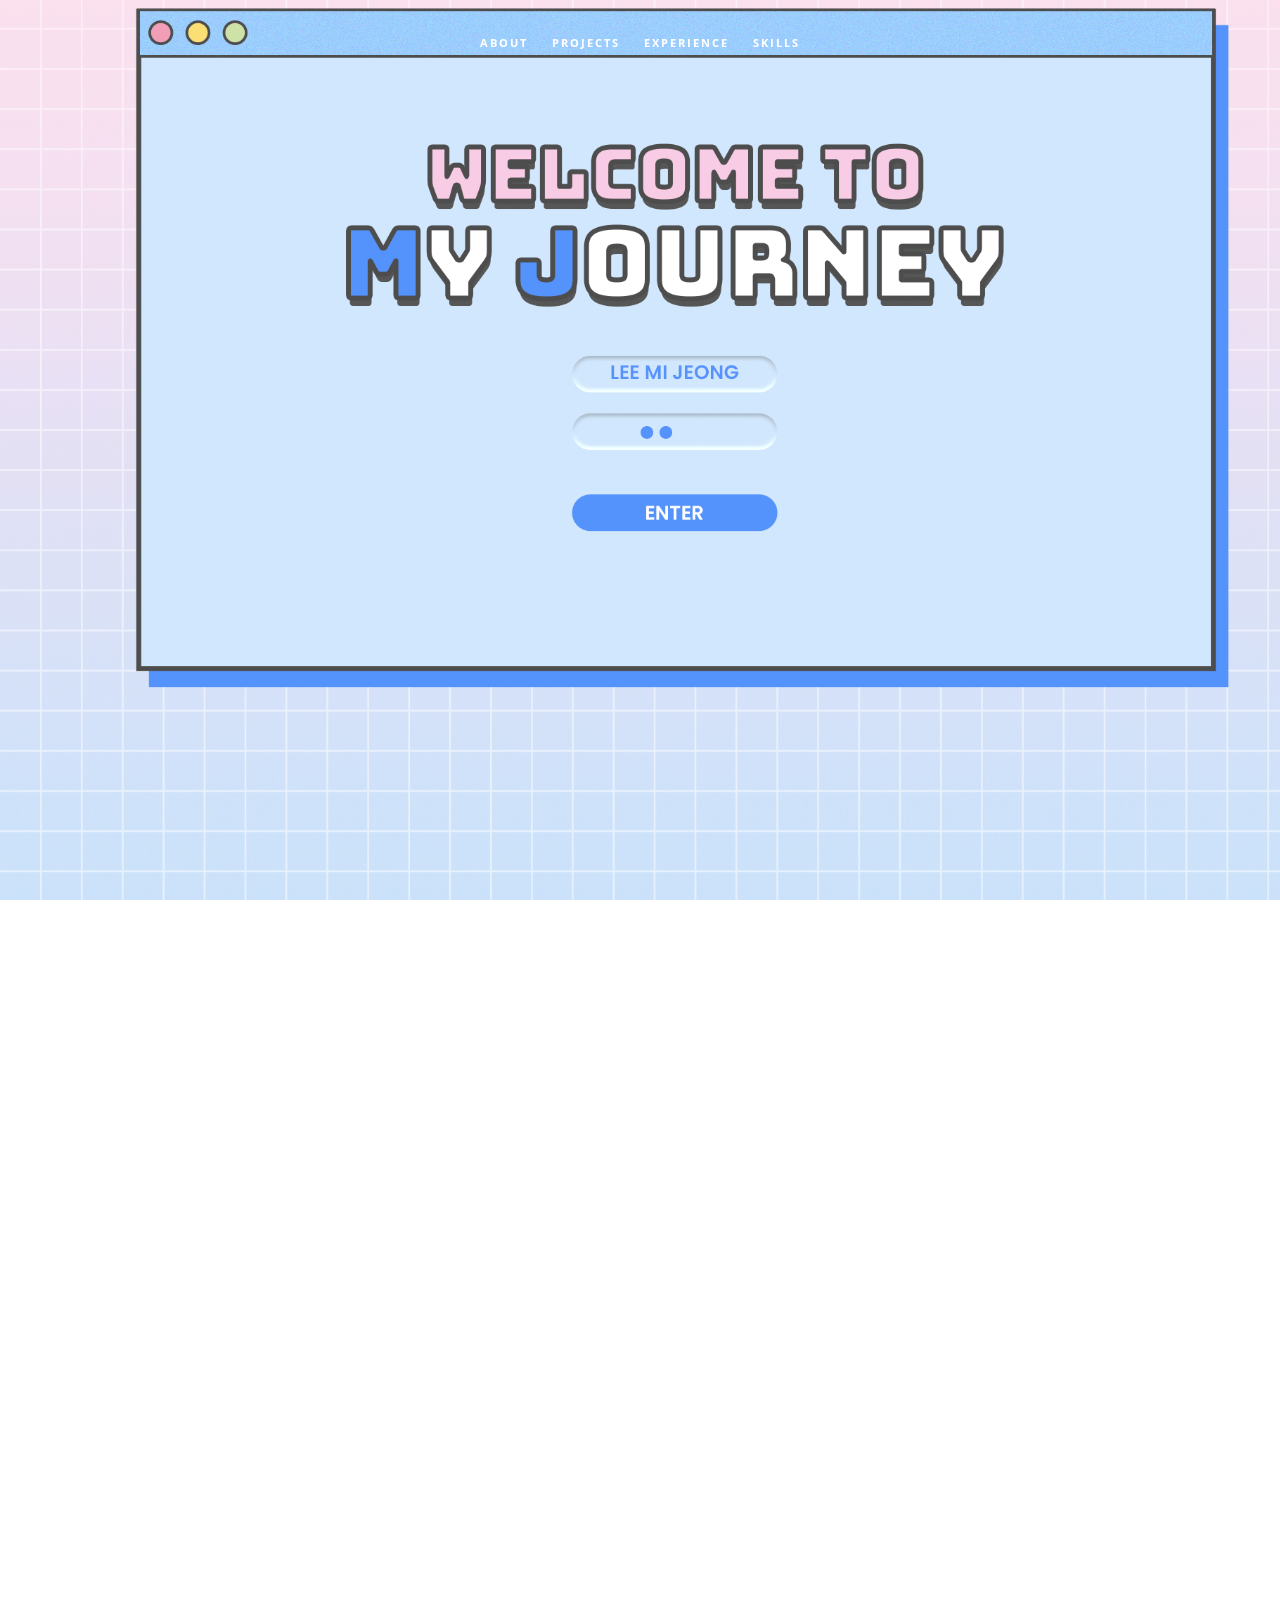
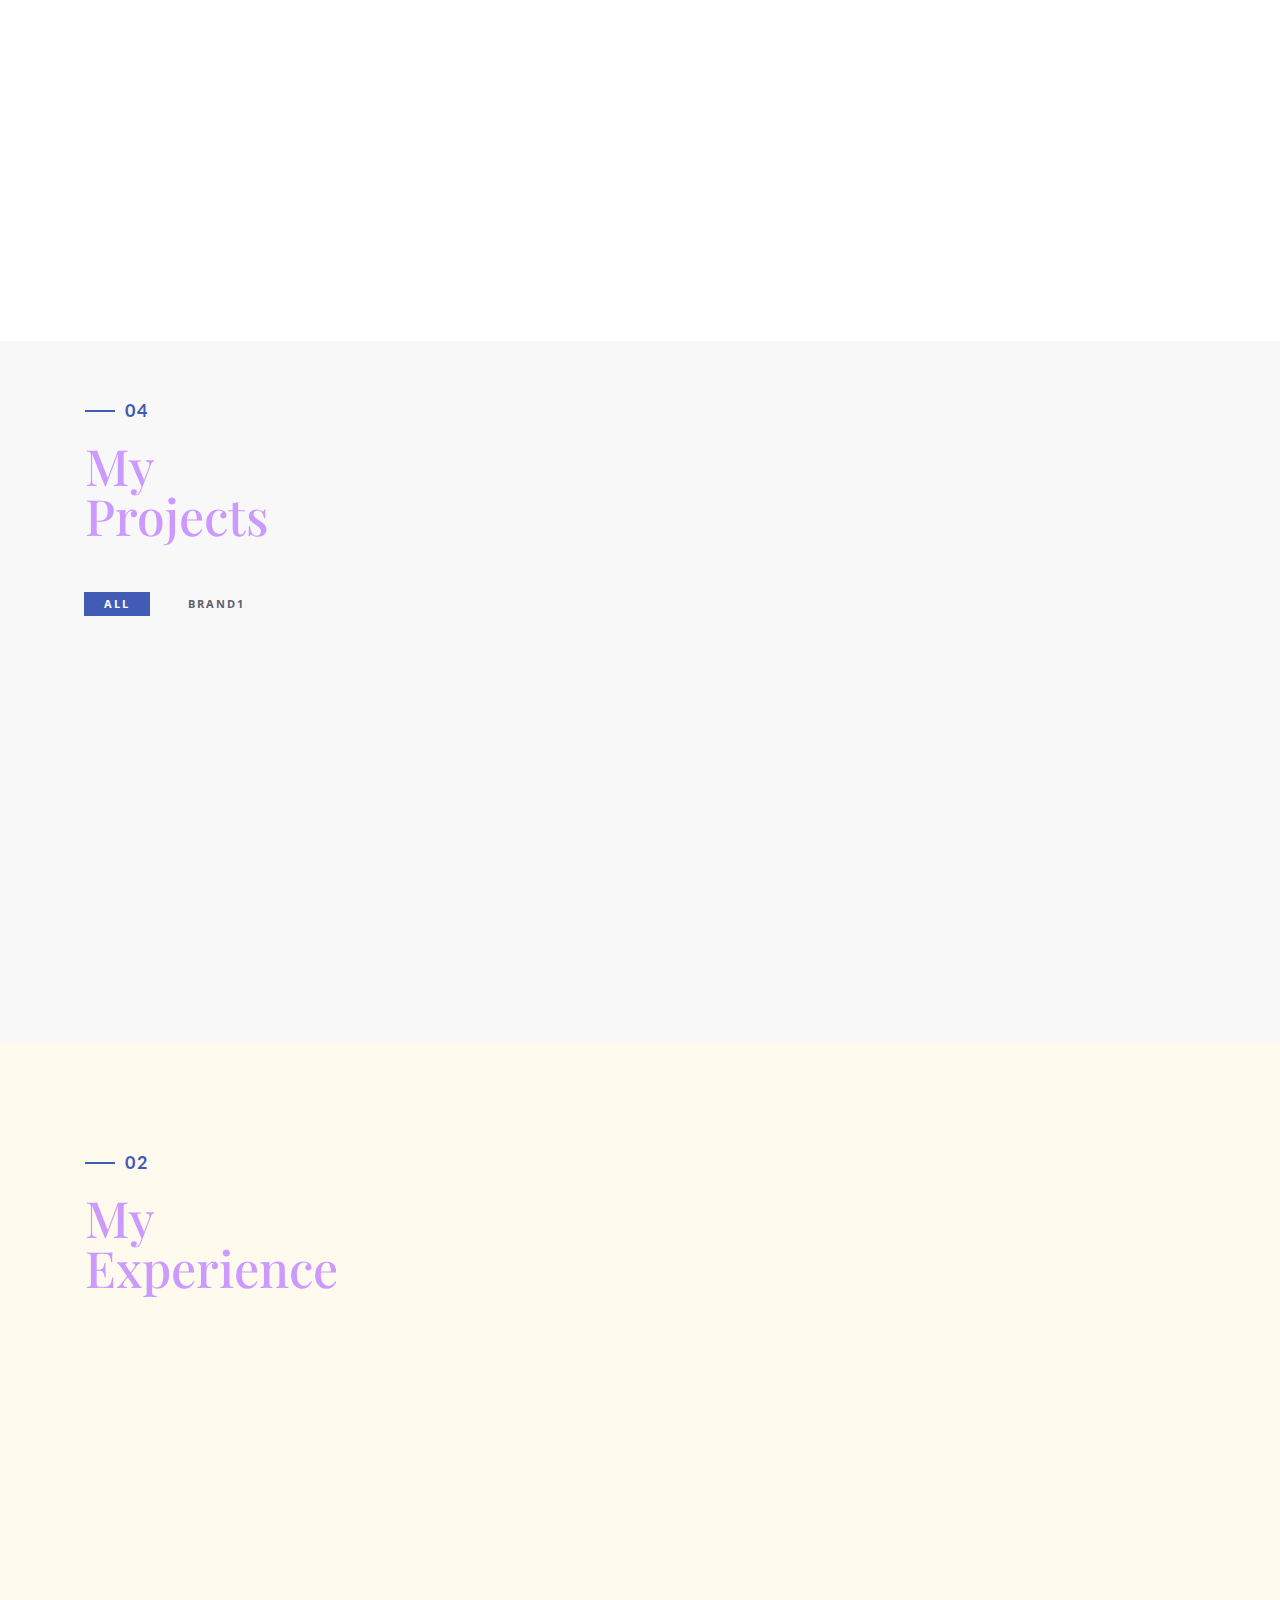
==== index.html @ 128d688d "Add files via upload" ====
<!DOCTYPE html>
<html lang="ko">

<head>
    <meta charset="utf-8">
    <meta http-equiv="X-UA-Compatible" content="IE=edge">
    <meta name="viewport" content="width=device-width, initial-scale=1">
    <title>MiJeong: My Journey</title>
    <link rel="shortcut icon" href="./img/favicon.png" type="image/x-icon">
    <!-- Bootstrap -->
    <link href="css/bootstrap.min.css" rel="stylesheet">
    <link href="ionicons/css/ionicons.min.css" rel="stylesheet">
    <link href="css/animate.min.css" rel="stylesheet">
    <link href="css/aos.css" rel="stylesheet">
    <!-- main style -->
    <link href="css/style.css" rel="stylesheet">
    <!-- HTML5 shim and Respond.js for IE8 support of HTML5 elements and media queries -->
    <!-- WARNING: Respond.js doesn't work if you view the page via file:// -->
    <!--[if lt IE 9]>
      <script src="https://oss.maxcdn.com/html5shiv/3.7.3/html5shiv.min.js"></script>
      <script src="https://oss.maxcdn.com/respond/1.4.2/respond.min.js"></script>
    <![endif]-->
    <link rel='stylesheet' href='https://fonts.googleapis.com/css?family=Ubuntu'>
    <link rel="stylesheet" href="css/style.css">
</head>

<body>

    <!-- Preloader -->
    <div id="preloader">
        <div id="status">

            <div class="preloader" aria-busy="true" aria-label="Loading, please wait." role="progressbar">
            </div>

        </div>
    </div>
    <!-- ./Preloader -->

    <!-- header -->
    <header class="navbar-fixed-top">
        <nav>
            <ul>
                <li><a href="#about">About</a></li>
                <li><a href="#projects">Projects</a></li>
                <li><a href="#experience">Experience</a></li>
                <li><a href="#skills">skills</a></li>
            </ul>
        </nav>
    </header>
    <!-- ./header -->

    <!-- home -->
    <div class="section" id="home" data-stellar-background-ratio="0.5">
        <div class="container">
            <div class="disply-table">
                <div class="table-cell" data-aos="fade-up" data-aos-delay="0">
                    <div class="box">
                        <a class="dia"></a>
                    </div>
                </div>
            </div>
        </div>
    </div>
    <!-- ./home -->

    <!-- about -->
    <div class="section" id="about">
        <div class="container">
            <div class="col-md-6" data-aos="fade-up">
                <h4>01</h4>
                <h1 class="size-50">Know <br /> About me</h1>
                <div class="h">
                    <span>Name.</span> 이미정
                    <br><span>Mobile.</span> 010. 9876.2833
                    <br><span>E-mail.</span> alwjd5747@hanmail.net
                </div>


                <div class="h-1">My story</div>
                <div class="h-2"><span>The Journey Of Youth</span>

                    <br><br>저에게는 무언가를 새롭게 배운다는 것은 즐거운 일입니다.
                    <br>일을 하면서도 늘 동시에 다양한 것들을 배워보고 싶었고 해보고 싶어 했습니다.
                    <br>
                    <br>디자인 프로그램을 혼자서 배워보고, 여러 SNS 웹서핑을 통해 정보 수집을 하고 그것을 만들어 실현해보는 등 배움에 두려움을 가지지 않습니다.
                </div>
                <div class="h-3">
                    <br>다양한 사회 속에서 여러가지를 배우며 경험하고 극복해나가는 과정에 기쁨을 느끼고 제 자신을 도전하게 만듭니다.
                </div>
            </div>
            <div class="col-md-6 about-img-div">
                <div class="about-border" data-aos="fade-up" data-aos-delay=".5"></div>
                <img src="img/about-img.jpg" width="400" class="img-responsive" alt="" align="right"
                    data-aos="fade-right" data-aos-delay="0" />
            </div>
        </div>
    </div>
    <!-- ./about -->

    <!-- projects -->
    <div class="section" id="projects">
        <div class="container">
            <div class="col-md-12">
                <h4>04</h4>
                <h1 class="size-50">My <br /> Projects</h1>
            </div>
            <!-- main container -->
            <div class="main-container portfolio-inner clearfix">
                <!-- portfolio div -->
                <div class="portfolio-div">
                    <div class="portfolio">
                        <!-- portfolio_filter -->
                        <div class="categories-grid wow fadeInLeft">
                            <nav class="categories">
                                <ul class="portfolio_filter">
                                    <li><a href="" class="active" data-filter="*">All</a></li>
                                    <li><a href="" data-filter=".Tium">brand1</a></li>
                                    <!--<li><a href="" data-filter=".Philos">brand2</a></li>
                                    <li><a href="" data-filter=".graphics">Graphics</a></li>-->

                                </ul>
                            </nav>
                        </div>
                        <!-- portfolio_filter -->

                        <!-- portfolio_container -->
                        <div class="no-padding portfolio_container clearfix" data-aos="fade-up">
                            <!-- single work -->
                            <div class="col-md-12 Tium">
                                <div class="col-md-4 col-sm-6  fashion logo">
                                    <div class="portfolio_item"> <img src="img/portfolio/03.jpg" alt="image"
                                            class="img-responsive" />

                                    </div>
                                </div>
                                <!-- end single work -->

                                <!-- single work -->
                                <div class="col-md-4 col-sm-6 ads graphics">
                                    <div class="portfolio_item">
                                        <div class="portfolio_item">
                                            <div class="portfolio-border clearfix">
                                                <div class="item_info">
                                                    <h3>책이랑노랑</h3>
                                                    <p>어린이 북카페</p>
                                                    <p><a href="https://mijeong9.github.io/playwithbook/"
                                                            target="_blank">https://mijeong9.github.io/playwithbook/</a>
                                                    </p>
                                                    <!--a태그의 #대신 브랜드1 주소 넣어주세요-->
                                                    <div class="project_btn_box">
                                                        <a href="./url/guide/BI_Guide.html" class="project_btn"
                                                            target="_blank">BI_Guide</a>
                                                        <a href="./url/BX_EBOOK/index.html" class="project_btn"
                                                            target="_blank">BX_Ebook</a>
                                                        <a href="./url/guide/WEB_Guide.html" class="project_btn"
                                                            target="_blank">Web_Guide</a>
                                                        <a href="https://xd.adobe.com/view/91ef3ffa-40dc-4b07-bce0-d34f7fd1aca0-c4bc/"
                                                            class="project_btn" target="_blank">XD_Mobile</a>
                                                    </div>
                                                </div>
                                            </div>
                                        </div>
                                    </div>
                                </div>

                                <!-- end single work -->
                            </div>

                            <div class="col-md-12 Philos">
                                <!-- single work -->
                                <!--<div class="col-md-4 col-sm-6 photography">
                                <div class="portfolio_item"> <img src="img/portfolio/03.jpg" alt="image"
                                        class="img-responsive" />

                                </div>
                            </div>-->
                                <!-- end single work -->

                                <!-- single work -->
                                <!--<div class="col-md-4 col-sm-6 fashion ads">
                                <div class="portfolio_item">
                                    <div class="portfolio_item">
                                        <div class="portfolio-border clearfix">
                                            <div class="item_info">
                                                <h3>brand2</h3>
                                                <p>brand2 분야</p>
                                                <p><a href="#"
                                                        target="_blank">http://dothome.co.kr</a>-->
                                <!--a태그안의 #대신에 브랜드2 주소 넣어주세요-->
                                </p>
                                <!--<div class="project_btn_box">
                                                    <a href="#" class="project_btn" target="_blank">BI&amp;BX</a>
                                                    <a href="#" class="project_btn" target="_blank">Web</a>
                                                </div>-->
                            </div>
                        </div>
                    </div>
                </div>
            </div>
            <!-- end single work -->
        </div>

    </div>
    <!-- end portfolio_container -->
    </div>
    <!-- portfolio -->
    </div>
    <!-- end portfolio div -->
    </div>
    <!-- end main container -->
    </div>
    </div>
    <!-- ./projects -->

    <!-- experience  -->
    <div class="section" id="experience">
        <div class="container">
            <div class="col-md-4">
                <h4>02</h4>
                <h1 class="size-50">My <br /> Experience</h1>
                <div class="h-50"></div>
            </div>
            <div class="col-md-8">
                <ul class="timeline">
                    <li class="timeline-event" data-aos="fade-up">
                        <label class="timeline-event-icon"></label>
                        <div class="timeline-event-copy">
                            <p class="timeline-event-thumbnail">Mar 2012 - Feb 2015</p>
                            <h3>성모여자고등학교 졸업</h3>
                        </div>
                    </li>
                    <li class="timeline-event" data-aos="fade-up">
                        <label class="timeline-event-icon"></label>
                        <div class="timeline-event-copy">
                            <p class="timeline-event-thumbnail">Mar 2015 - Sep 2017</p>
                            <h3>동부산대학교 유아교육과 졸업</h3>
                        </div>
                    </li>
                    <li class="timeline-event" data-aos="fade-up" data-aos-delay=".2">
                        <label class="timeline-event-icon"></label>
                        <div class="timeline-event-copy">
                            <p class="timeline-event-thumbnail">Mar 2018 - Feb 2019</p>
                            <h3>동경유치원 입사</h3>
                        </div>
                    </li>
                    <li class="timeline-event" data-aos="fade-up" data-aos-delay=".4">
                        <label class="timeline-event-icon"></label>
                        <div class="timeline-event-copy">
                            <p class="timeline-event-thumbnail">May 2019 - Jul 2019</p>
                            <h3>한솔요리커피제과제빵학원 <br>제과제빵과정 수료</h3>
                        </div>
                    </li>
                    <li class="timeline-event" data-aos="fade-up" data-aos-delay=".4">
                        <label class="timeline-event-icon"></label>
                        <div class="timeline-event-copy">
                            <p class="timeline-event-thumbnail">Mar 2020 - Feb 2023</p>
                            <h3>파밀리아제과점 입사</h3>
                        </div>
                    </li>
                    <li class="timeline-event" data-aos="fade-up" data-aos-delay=".4">
                        <label class="timeline-event-icon"></label>
                        <div class="timeline-event-copy">
                            <p class="timeline-event-thumbnail">Mar 2023 - Aug 2023</p>
                            <h3>나래디자인학원 <br> UIUX웹디자인과정 수료</h3>
                        </div>
                    </li>

                </ul>
            </div>
        </div>
    </div>
    <!-- ./experience -->
    <!-- skills -->
    <div class="section" id="skills">
        <div class="container">
            <div class="col-md-" data-aos="fade-up">
                <h4>03</h4>
                <h1 class="size-50">Skills</h1>
                <div class="h-50"></div>
                <div class="skill-box">

                    <div class="skills-circle">

                        <ul>
                            <li data-percent="85"><span class="text">Ps</span><span
                                    class="bar-circle-right"></span><span class="bar-circle-left"></span><span
                                    class="bar-circle-cover"></span><b></b></li>
                            <li data-percent="85"><span class="text">Ai</span><span
                                    class="bar-circle-right"></span><span class="bar-circle-left"></span><span
                                    class="bar-circle-cover"></span><b></b></li>
                            <li data-percent="90"><span class="text">Web</span><span
                                    class="bar-circle-right"></span><span class="bar-circle-left"></span><span
                                    class="bar-circle-cover"></span><b></b></li>
                            <li data-percent="75"><span class="text">Pr</span><span
                                    class="bar-circle-right"></span><span class="bar-circle-left"></span><span
                                    class="bar-circle-cover"></span><b></b></li>
                            <li data-percent="75"><span class="text">Ae</span><span
                                    class="bar-circle-right"></span><span class="bar-circle-left"></span><span
                                    class="bar-circle-cover"></span><b></b></li>


                        </ul>
                    </div>
                </div>
            </div>

        </div>
    </div>

    <!-- partial -->
    <script src='https://cdnjs.cloudflare.com/ajax/libs/jquery/3.1.0/jquery.min.js'></script>
    <script src="js/skill_script.js"></script>

    <!-- ./skil -->


    <!-- contact -->
    <div class="section" id="contact">
        <div class="container">
            <div class="col-md-12">

                <h1 class="size-50"></h1>
                <div class="h-50"></div>
            </div>
            <div class="col-md-4" data-aos="fade-up">



                <p>© 2023 LeeMijeong portfolio. All Rights Reserved.</p>




                <!-- ./contact -->

                <!--DEMO01-->
                <div id="animatedModal" class="popup-modal">
                    <!--THIS IS IMPORTANT! to close the modal, the class name has to match the name given on the ID -->
                    <div id="btn-close-modal" class="close-animatedModal close-popup-modal"> <i
                            class="ion-close-round"></i> </div>
                    <div class="clearfix"></div>
                    <div class="modal-content">
                        <div class="container">
                            <div class="portfolio-padding">
                                <div class="col-md-8 col-md-offset-2">
                                    <h2>Geschäfts Eines<br /> Web-Studios</h2>
                                    <div class="h-50"></div>
                                    <p>Appropriately maintain standards compliant total linkage with cutting-edge action
                                        items. Enthusiastically create seamless synergy rather than excellent value.
                                        Quickly promote premium strategic theme areas vis-a-vis.</p>
                                    <p>Appropriately maintain standards compliant total linkage with cutting-edge action
                                        items. Enthusiastically create seamless synergy rather than excellent value.</p>
                                    <br />
                                    <br /> <img src="img/portfolio/03.jpg" alt="" class="img-responsive" />
                                    <br />
                                    <br />
                                    <p>Appropriately maintain standards compliant total linkage with cutting-edge action
                                        items. Enthusiastically create seamless synergy rather than excellent value.
                                        Quickly promote premium strategic theme areas vis-a-vis.</p>
                                    <p>Appropriately maintain standards compliant total linkage with cutting-edge action
                                        items. Enthusiastically create seamless synergy rather than excellent value.</p>
                                    <br />
                                    <br />
                                </div>
                            </div>
                        </div>
                    </div>
                </div>
                <!-- jQuery -->
                <script src="js/jquery.js"></script>
                <!--  plugins  -->
                <script src="js/bootstrap.min.js"></script>
                <script src="js/plugins.js"></script>
                <script src="js/aos.js"></script>
                <script src="js/jquery.form.js"></script>
                <script src="js/jquery.validate.min.js"></script>

                <!--  main script  -->
                <script src="js/custom.js"></script>
</body>

</html>
---- css/style.css ----
/*
* Resume template
* Created by : Ahmed Essa
* website : www.ahmedessa.net
*/


/* Table of Content
==================================================
	- Google fonts & font family -
	- typography -
	- General -
    - Preloader -
	- Header -
    - home section -
    - About section -
    - experience section -
    - projects section -
    - Contact section -
    - Responsive media queries -
*/


/* Google fonts & font family
==================================================*/

@import 'https://fonts.googleapis.com/css?family=Lato:100,100i,300,300i,400,400i,700,700i,900,900i|Open+Sans:300,300i,400,400i,600,600i,700,700i,800,800i|Playfair+Display:400,400i,700,700i,900,900i';

/*
font-family: 'Playfair Display', serif;
font-family: 'Lato', sans-serif;
font-family: 'Open Sans', sans-serif;
*/


/* typography
==================================================*/

h1 {
    font-family: 'Playfair Display', serif;
    font-size: 80px;
    line-height: 70px;
    color: #cc99ff;
}

h4 {
    font-family: 'Lato', sans-serif;
    text-transform: capitalize;
    letter-spacing: 2px;
    position: relative;
    color: #425BB5;
    margin-left: 40px;
    font-weight: 700;
}

h4:before {
    position: absolute;
    width: 30px;
    left: -40px;
    content: "";
    display: block;
    height: 2px;
    background: #425BB5;
    top: 9px;
}


/* General
==================================================*/

body {
    font-family: 'Open Sans', sans-serif;
    font-size: 14px;
    line-height: 24px;
}

.size-50 {
    font-size: 50px;
    line-height: 50px
}

.h-50 {
    height: 50px;
}


/* preloader
==================================================*/

#preloader {
    position: fixed;
    top: 0;
    left: 0;
    right: 0;
    bottom: 0;
    background-color: #fff;
    z-index: 10000
}

#status,
.preloader {
    top: 50%;
    left: 50%;
    position: absolute
}

#status {
    width: 100px;
    height: 100px;
    background-repeat: no-repeat;
    background-position: center;
    margin: -50px 0 0 -50px
}

.preloader {
    height: 40px;
    width: 40px;
    margin-top: -20px;
    margin-left: -20px
}

.preloader:before {
    content: "";
    display: block;
    position: absolute;
    left: -1px;
    top: -1px;
    height: 100%;
    width: 100%;
    -webkit-animation: rotation 1s linear infinite;
    animation: rotation 1s linear infinite;
    border: 2px solid #425BB5;
    border-top: 2px solid transparent;
    border-radius: 100%
}

.preloader>.icon {
    position: absolute;
    top: 50%;
    left: 50%;
    height: 25px;
    width: 10.6px;
    margin-top: -12.5px;
    margin-left: -5.3px;
    -webkit-animation: wink 1s ease-in-out infinite alternate;
    animation: wink 1s ease-in-out infinite alternate
}

@media only screen and (min-width:768px) {
    .preloader {
        height: 60px;
        width: 60px;
        margin-top: -30px;
        margin-left: -30px
    }

    .preloader:before {
        left: -2px;
        top: -2px;
        border-width: 2px
    }

    .preloader>.icon {
        height: 37.5px;
        width: 15.9px;
        margin-top: -18.75px;
        margin-left: -7.95px
    }
}

@media only screen and (min-width:1200px) {
    .preloader {
        height: 60px;
        width: 60px;
        margin-top: -30px;
        margin-left: -30px
    }

    .preloader>.icon {
        height: 50px;
        width: 21.2px;
        margin-top: -25px;
        margin-left: -10.6px
    }
}

@-webkit-keyframes rotation {
    from {
        -webkit-transform: rotate(0);
        transform: rotate(0)
    }

    to {
        -webkit-transform: rotate(359deg);
        transform: rotate(359deg)
    }
}

@keyframes rotation {
    from {
        -webkit-transform: rotate(0);
        transform: rotate(0)
    }

    to {
        -webkit-transform: rotate(359deg);
        transform: rotate(359deg)
    }
}

@-webkit-keyframes wink {
    from {
        opacity: 0
    }

    to {
        opacity: 1
    }
}

@keyframes wink {
    from {
        opacity: 0
    }

    to {
        opacity: 1
    }
}


/* Header
==================================================*/

header {
    text-align: center;
    -webkit-transition: all .5s;
    transition: all .5s;
    height: 65px;
}

nav ul {
    display: inline-block;
    padding-left: 0;
    list-style: none;
    padding: 20px;
    margin-bottom: 0;
    -webkit-transition: all .5s;
    transition: all .5s;
}

nav li {
    display: inline-block;
    margin: 10px;
}

nav li a {
    text-transform: uppercase;
    letter-spacing: 2px;
    color: #fff;
    font-size: 11px;
    font-weight: bold;
}

.bg-nav {
    background: rgba(225, 225, 225, 0.7);
    border-bottom: 1px solid #f3f3f3
}

.bg-nav ul {
    padding: 10px;
}

a:focus {
    color: #444;
    text-decoration: none;
}

a:hover {
    color: #425BB5;
    text-decoration: none;
}

a.active {
    color: #425BB5;
}


/* home section
==================================================*/

#home {
    background: url(../img/bg.gif);
    background-size: cover;
    height: 100vh;

}

@media only screen and (min-width:1200px) {


    #home .container h2 {
        width: 500px;

        font-size: 90px;
        color: #425BB5;
        margin: 50px 0 0 150px;
        font-family: 'Lato', sans-serif;
    }

    .table-cell {
        display: table-cell;
        vertical-align: top;
        padding-top: 100px;

    }

    .table-cell h1 {
        color: #fff;
        padding-top: 100px;
    }

    .disply-table {
        display: table;
        height: 100vh;

    }

    .box {
        width: 300px;
        height: 50vh;
        position: absolute;
        top: 80%;
        left: 20%;
        transform: translate(50%, -50%);

    }

    .dia {
        width: 300px;


    }

    .dia img {
        width: 300px;
        text-align: center;
        margin-top: 90%;
        margin-left: 20%;
    }

    .box h4 {
        font-size: 20px;
        margin-top: 50px;
        color: #fff;
    }

    .box h4:before {
        position: absolute;
        width: 30px;
        left: -40px;
        content: "";
        display: block;
        height: 2px;
        background: #fff;
        top: 9px;
    }
}

@media (min-width:501px)and (max-width:1199px) {
    h1 {
        font-family: 'Playfair Display', serif;
        font-size: 50px;
        line-height: 50px;
    }

    #home,
    .disply-table {
        height: 100vh;
    }

    .disply-table h1 {
        color: #fff;
        margin-top: 100px;
    }

    .container h2 {
        text-align: center;
        font-size: 90px;
        color: #425BB5;
        font-family: 'Lato', sans-serif;
    }

    .dia {
        width: 300px;


    }

    .dia img {
        width: 300px;
        text-align: center;
        margin-top: 50%;
        margin-left: 20%;
    }

    .box h4 {
        font-size: 18px;
        margin: 30px 0 0 150px;
        color: #fff;


    }

    .box h4:before {
        position: absolute;
        width: 30px;
        left: -40px;
        content: "";
        display: block;
        height: 2px;
        background: #fff;
        top: 9px;
    }
}


/* about section
==================================================*/

#about {
    padding: 100px 0;
}

#about span {
    color: #425BB5;
    font-weight: 600;
}

.about-img-div img {
    margin: 0 auto;
}

.about-border {
    position: absolute;
    border: 10px solid rgba(153, 107, 187, 0.4);
    width: 400px;
    height: 400px;
    top: 130px;
    left: 50px;
    z-index: 1
}

.h {
    font-size: 16px;
    font-weight: 600;
    padding-top: 20px;
}

.h-1 {
    padding: 30px 0 10px;
    font-weight: 500;
    color: #4da6ff;
    letter-spacing: 5%;
}

.h-3 {
    font-weight: 600;
}


/* experience section
==================================================*/

#experience {
    padding: 100px 0 40px;
    background: #fffaee
}

.experience-row {
    padding: 20px 0;
    border-bottom: 1px solid #ddd;
}

.experience-row h3 {
    font-family: 'Lato', sans-serif;
    text-transform: capitalize;
    letter-spacing: 2px;
    color: #425BB5;
    font-size: 16px;
    font-weight: bold
}

.experience-row p {
    color: #888;
    margin-top: 20px;
    font-size: 15px;
}

.experience-row .date {
    color: #000;
    font-size: 17px;
}

.timeline {
    padding-left: 0;
    list-style: none;
    position: relative;
}

.timeline:before {
    background-color: black;
    content: '';
    margin-left: -1px;
    position: absolute;
    top: 0;
    left: 2em;
    width: 2px;
    height: 100%;
}

.timeline-event {
    position: relative;
}

.timeline-event {
    width: 50%;
    float: left;
}

.timeline-event:hover .timeline-event-icon {
    -webkit-transform: rotate(-45deg);
    transform: rotate(-45deg);
    background-color: #425BB5;
}

.timeline-event:hover .timeline-event-thumbnail {
    box-shadow: inset 40em 0 0 0 #425BB5;
}

.timeline-event-copy {
    padding: 2em;
    position: relative;
    top: -1.875em;
    left: 4em;
    width: 100%;
}

.timeline-event-copy h3 {
    font-size: 1.2em;
}

.timeline-event-copy h4 {
    font-size: 1em;
    margin-bottom: 1em;
}

.timeline-event-copy strong {
    font-weight: 700;
}

.timeline-event-copy p:not(.timeline-event-thumbnail) {
    padding-bottom: 1em;
}

.timeline-event-icon {
    -webkit-transition: -webkit-transform 0.2s ease-in;
    transition: -webkit-transform 0.2s ease-in;
    transition: transform 0.2s ease-in;
    transition: transform 0.2s ease-in, -webkit-transform 0.2s ease-in;
    -webkit-transform: rotate(45deg);
    transform: rotate(45deg);
    background-color: #425BB5;
    outline: 10px solid #f3f3f3;
    display: block;
    margin: 0.5em 0.5em 0.5em -0.5em;
    position: absolute;
    top: 0;
    left: 2em;
    width: 1em;
    height: 1em;
}

.timeline-event-thumbnail {
    -moz-transition: box-shadow 0.5s ease-in 0.2s;
    -o-transition: box-shadow 0.5s ease-in 0.1s;
    -webkit-transition: box-shadow 0.5s ease-in;
    -webkit-transition-delay: 0.2s;
    -webkit-transition: box-shadow 0.5s ease-in 0.2s;
    transition: box-shadow 0.5s ease-in 0.1s;
    color: white;
    font-size: 12px;
    font-weight: bold;
    background-color: #0096886e;
    box-shadow: inset 0 0 0 0em #425BB5;
    display: inline-block;
    margin-bottom: 1.2em;
    padding: 0.25em 1em 0.2em 1em;
}

/* skill section
==================================================*/
#skills {
    padding: 50px;
}

.skill-box {
    width: 80%;
    padding: 20px;
    max-width: 1200px;
    margin: 0 auto;

}

.skill-box>h3 {
    margin-bottom: 15px;
    color: #333;
}

.skill-box>.skills-circle>ul {
    padding: 0;
    text-align: center;
    list-style-type: none;

}

.skill-box>.skills-circle>ul>li {
    width: 150px;
    height: 150px;
    /*원크기조정가능*/
    background-color: #aaa;
    /*1.bar 채워지지않은 비워있는 color*/
    border-radius: 50%;
    position: relative;
    display: inline-block;
    overflow: hidden;
    margin: 10px;
}

.skill-box>.skills-circle>ul>li>span {
    color: #7a7;
    font-size: 35px;
    padding: 1.5em;
}

.skill-box>.skills-circle>ul>li>span.text,
.skill-box>.skills-circle>ul>li>span~b {
    top: 50%;
    left: 50%;
    position: absolute;
    transform: translate(-50%, -50%);
    margin-top: -8px;
    z-index: 1;
}

.skill-box>.skills-circle>ul>li>span.text~b,
.skill-box>.skills-circle>ul>li>span~b~b {
    font-weight: normal;
    margin-top: 2em;
}

.skill-box>.skills-circle>ul>li>span.bar-circle-right,
.skill-box>.skills-circle>ul>li>span.bar-circle-left {
    border-radius: 50%;
    position: absolute;
    display: block;
    width: 100%;
    height: 100%;
    background: #B0DAB9;
    /*bar 채워지는 color*/
    clip: rect(0, 75px, 150px, 0);
}

.skill-box>.skills-circle>ul>li>span.bar-circle-left {
    background: #aaa;
    /*2.bar 채워지지않은 비워있는 color*/
    /*1,2 동시에 바꿔야함*/
}

.skill-box>.skills-circle>ul>li>span.bar-circle-cover {
    display: block;
    width: 95%;
    height: 95%;
    /*bar 굵기 두껍게 하고싶으면 여기 width랑 height랑 %줄이면됨*/
    border-radius: 50%;
    background-color: #fff;
    /*bar안에 동그라미 color*/
    z-index: 0;
    position: absolute;
    top: 50%;
    left: 50%;
    transform: translate(-50%, -50%);
}

/* projects section
==================================================*/

#projects {
    padding: 50px 0 120px;
    background: #f8f8f8;
}

.portfolio .categories-grid span {
    font-size: 30px;
    margin-bottom: 30px;
    display: inline-block;
}

.portfolio .categories-grid .categories ul li {
    list-style: none;
    margin: 20px 0;
}

.portfolio .categories-grid .categories ul li a {
    display: inline-block;
    color: #60606e;
    padding: 0 10px;
    margin: 0 14px;
    -webkit-transition: all .2s ease-in-out .2s;
    transition: all .2s ease-in-out .2s;
}

.portfolio .categories-grid .categories ul li a:hover,
.portfolio .categories-grid .categories ul li a:focus {
    text-decoration: none;
}

.portfolio .categories-grid .categories ul li a.active {
    background-color: #425BB5;
    padding: 0px 20px;
    color: white;
    text-decoration: none;
}

.portfolio_filter {
    padding-left: 0;
}

.portfolio_item {
    position: relative;
    margin: 10px 0;

}

.img-responsive {
    width: 100%;
    display: block;
}

.portfolio_item .portfolio_item_hover {
    position: absolute;
    top: 0px;
    left: 0px;
    height: 100%;
    width: 100%;
    background-color: #425BB5;
    -webkit-transform: translateY(100%);
    transform: translateY(100%);
    opacity: 0;
    -webkit-transition: all .2s ease-in-out;
    transition: all .2s ease-in-out;
    color: #333;
}

.portfolio_item .portfolio_item_hover .item_info {
    text-align: center;
    position: absolute;
    top: 50%;
    left: 50%;
    -webkit-transform: translate(-50%, -50%);
    transform: translate(-50%, -50%);
    padding: 10px;
    width: 100%;
    font-weight: bold;
}

.portfolio_item .portfolio_item_hover .item_info span {
    display: block;
    color: #fff;
    font-size: 18px;
    -webkit-transform: translateY(-100px);
    transform: translateY(-100px);
    -webkit-transition: all .3s ease-in-out .3s;
    transition: all .3s ease-in-out .3s;
    opacity: 0;
}

.portfolio_item .portfolio_item_hover .item_info em {
    font-style: normal;
    display: inline-block;
    background-color: #425BB5;
    padding: 5px 20px;
    color: #fff;
    margin-top: 10px;
    -webkit-transform: translateY(100px);
    transform: translateY(100px);
    -webkit-transition: all .3s ease-in-out .3s;
    transition: all .3s ease-in-out .3s;
    opacity: 0;
    font-size: 10px;
    letter-spacing: 2px;
}

.portfolio_item:hover .portfolio_item_hover {
    opacity: 1;
    -webkit-transform: translateX(0);
    transform: translateX(0);
}

.portfolio_item:hover .item_info em,
.portfolio_item:hover .item_info span {
    opacity: 1;
    -webkit-transform: translateX(0);
    transform: translateX(0);
}

.portfolio .categories-grid .categories ul li {
    float: left;
}

.portfolio .categories-grid .categories ul li a {
    padding: 0 10px;
    -webkit-transition: all .2s ease-in-out .2s;
    transition: all .2s ease-in-out .2s;
}

.portfolio_filter {
    padding-left: 0;
    display: inline-block;
    margin: 0 auto;
    text-align: center;
}



.portfolio-padding {
    padding: 50px 0;
}

.portfolio-inner {
    padding-bottom: 0 !important;
    padding-top: 55px;
}

.modal-content {
    box-shadow: 0 5px 15px rgba(0, 0, 0, 0);
    border: none;
}

.popup-modal {
    background: #fff;
}

.close-popup-modal {
    float: right;
    margin: 20px;
    font-size: 22px;
    opacity: 0;
    cursor: pointer;
    -webkit-transition: all .3s;
    transition: all .3s;
    -webkit-transition-delay: .6s;
    transition-delay: .6s;
    position: fixed;
    z-index: 100000;
    right: 14px;
}

.animatedModal-on .close-popup-modal {
    opacity: 1;
}

.modal-content h2 {
    font-family: 'Playfair Display', serif;
    font-size: 40px;
    line-height: 50px;
}


/* contact
==================================================*/

#contact {
    padding: 30px 0;
    background: #fffaee
}

#contact p {

    font-weight: 700;
}

#contact-form input,
#contact-form textarea {
    height: 50px;
    margin-bottom: 10px;
    border-radius: 0;
}

#contact-form label {
    display: block;
    margin-bottom: .2em;
    font-size: 13px;
    line-height: 13px;
    font-size: 1.3rem;
    line-height: 1.3rem;
    color: #000;
}

#contact-form label.error {
    margin-top: 10px;
    margin-bottom: 1em;
    font-size: 12px;
    line-height: 12px;
    font-size: 1.2rem;
    line-height: 1.2rem;
    color: #D33E43;
    margin-left: 10px
}

#contact-form input[type="text"].error,
#contact-form input[type="password"].error,
#contact-form input[type="date"].error,
#contact-form input[type="datetime"].error,
#contact-form input[type="datetime-local"].error,
#contact-form input[type="month"].error,
#contact-form input[type="week"].error,
#contact-form input[type="email"].error,
#contact-form input[type="number"].error,
#contact-form input[type="search"].error,
#contact-form input[type="tel"].error,
#contact-form input[type="time"].error,
#contact-form input[type="url"].error,
#contact-form textarea.error {
    border-color: #D33E43
}

textarea {
    resize: none;
}

fieldset {
    border: 0px;
    margin: 0;
    padding: 0
}

.required {
    color: #e9266d
}

#success,
#error {
    display: none
}

#success p,
#error p {
    display: block;
}

#success p {
    color: #425BB5;
    font-size: 15px;
    text-align: center;
    padding: 10px;
    border: 2px solid #425BB5;
    margin-top: 10px;
}

#error p {
    color: #D33E43;
    font-size: 15px;
    text-align: center;
    padding: 10px;
    border: 2px solid #D33E43;
    margin-top: 10px;
}

#submit {
    background-color: #425BB5;
    color: #fff;
    padding: 10px 40px;
    border-radius: 0;
    text-transform: uppercase;
    letter-spacing: 2px;
    font-weight: bold;
    width: 100%;
}

.social {
    padding-left: 0;
    list-style: none;
    margin-top: 20px;
}

.social li {
    float: left;
}

.social li a {
    color: #333;
    font-size: 35px;
    margin-right: 15px;
    transition: all .3s;
    -webkit-transition: all .3s;
}

.social li a:hover {
    color: #425BB5;
}


/* Responsive media queries
==================================================*/

@media (max-width: 991px) {
    .portfolio .categories-grid .categories ul li a {
        padding: 0 2px;
    }
}

@media (max-width: 768px) {
    .timeline-event-copy {
        width: 90%;
        left: 2em;
    }

}

@media (max-width: 500px) {
    h1 {
        font-family: 'Playfair Display', serif;
        font-size: 50px;
        line-height: 50px;
    }

    #home,
    .disply-table {
        height: 100vh;
    }

    .about-border {
        width: 265px;
    }

    .portfolio .categories-grid .categories ul li {
        list-style: none;
        margin: 10px 0;
    }

    .disply-table h1 {
        color: #fff;
        margin-top: 100px;
    }

    .container h2 {
        text-align: right;
        font-size: 60px;
        color: #425BB5;
        font-family: 'Lato', sans-serif;
    }

    .dia {
        width: 300px;


    }

    .dia img {
        width: 300px;
        text-align: center;
        margin-top: 90%;
        margin-left: 20%;
    }

    .box h4 {
        font-size: 14px;
        margin-top: 50px;
        color: #fff;
    }

    .box h4:before {
        position: absolute;
        width: 30px;
        left: -40px;
        content: "";
        display: block;
        height: 2px;
        background: #fff;
        top: 9px;
    }

    .item_info {
        padding-top: 30px;
    }

}

@media (max-width: 420px) {
    nav li {
        margin: 6px;
    }

    nav li a {
        font-size: 10px;
    }
}

.portfolio_container .col-md-12 {
    padding-left: 0;
    padding-right: 0;
}

.item_info {
    padding-top: 50px;
}

.project_btn {
    display: inline-block;
    padding: 5px 8px;
    border: 1px solid skyblue;
    border-radius: 30px;
    color: #23527c;
    box-sizing: border-box;
}

.project_btn:hover {
    color: #fff;
    background: skyblue;
}


.project_btn_box {
    display: flex;
    justify-content: space-between;
    text-align: left;
    padding-top: 10px;
}

.clear {
    clear: both;
}

.portfolio_item {
    height: 230px;
}

.portfolio_bg {
    background: url(../img/portfolio/01.jpg);
}
---- css/style.css ----
/*
* Resume template
* Created by : Ahmed Essa
* website : www.ahmedessa.net
*/


/* Table of Content
==================================================
	- Google fonts & font family -
	- typography -
	- General -
    - Preloader -
	- Header -
    - home section -
    - About section -
    - experience section -
    - projects section -
    - Contact section -
    - Responsive media queries -
*/


/* Google fonts & font family
==================================================*/

@import 'https://fonts.googleapis.com/css?family=Lato:100,100i,300,300i,400,400i,700,700i,900,900i|Open+Sans:300,300i,400,400i,600,600i,700,700i,800,800i|Playfair+Display:400,400i,700,700i,900,900i';

/*
font-family: 'Playfair Display', serif;
font-family: 'Lato', sans-serif;
font-family: 'Open Sans', sans-serif;
*/


/* typography
==================================================*/

h1 {
    font-family: 'Playfair Display', serif;
    font-size: 80px;
    line-height: 70px;
    color: #cc99ff;
}

h4 {
    font-family: 'Lato', sans-serif;
    text-transform: capitalize;
    letter-spacing: 2px;
    position: relative;
    color: #425BB5;
    margin-left: 40px;
    font-weight: 700;
}

h4:before {
    position: absolute;
    width: 30px;
    left: -40px;
    content: "";
    display: block;
    height: 2px;
    background: #425BB5;
    top: 9px;
}


/* General
==================================================*/

body {
    font-family: 'Open Sans', sans-serif;
    font-size: 14px;
    line-height: 24px;
}

.size-50 {
    font-size: 50px;
    line-height: 50px
}

.h-50 {
    height: 50px;
}


/* preloader
==================================================*/

#preloader {
    position: fixed;
    top: 0;
    left: 0;
    right: 0;
    bottom: 0;
    background-color: #fff;
    z-index: 10000
}

#status,
.preloader {
    top: 50%;
    left: 50%;
    position: absolute
}

#status {
    width: 100px;
    height: 100px;
    background-repeat: no-repeat;
    background-position: center;
    margin: -50px 0 0 -50px
}

.preloader {
    height: 40px;
    width: 40px;
    margin-top: -20px;
    margin-left: -20px
}

.preloader:before {
    content: "";
    display: block;
    position: absolute;
    left: -1px;
    top: -1px;
    height: 100%;
    width: 100%;
    -webkit-animation: rotation 1s linear infinite;
    animation: rotation 1s linear infinite;
    border: 2px solid #425BB5;
    border-top: 2px solid transparent;
    border-radius: 100%
}

.preloader>.icon {
    position: absolute;
    top: 50%;
    left: 50%;
    height: 25px;
    width: 10.6px;
    margin-top: -12.5px;
    margin-left: -5.3px;
    -webkit-animation: wink 1s ease-in-out infinite alternate;
    animation: wink 1s ease-in-out infinite alternate
}

@media only screen and (min-width:768px) {
    .preloader {
        height: 60px;
        width: 60px;
        margin-top: -30px;
        margin-left: -30px
    }

    .preloader:before {
        left: -2px;
        top: -2px;
        border-width: 2px
    }

    .preloader>.icon {
        height: 37.5px;
        width: 15.9px;
        margin-top: -18.75px;
        margin-left: -7.95px
    }
}

@media only screen and (min-width:1200px) {
    .preloader {
        height: 60px;
        width: 60px;
        margin-top: -30px;
        margin-left: -30px
    }

    .preloader>.icon {
        height: 50px;
        width: 21.2px;
        margin-top: -25px;
        margin-left: -10.6px
    }
}

@-webkit-keyframes rotation {
    from {
        -webkit-transform: rotate(0);
        transform: rotate(0)
    }

    to {
        -webkit-transform: rotate(359deg);
        transform: rotate(359deg)
    }
}

@keyframes rotation {
    from {
        -webkit-transform: rotate(0);
        transform: rotate(0)
    }

    to {
        -webkit-transform: rotate(359deg);
        transform: rotate(359deg)
    }
}

@-webkit-keyframes wink {
    from {
        opacity: 0
    }

    to {
        opacity: 1
    }
}

@keyframes wink {
    from {
        opacity: 0
    }

    to {
        opacity: 1
    }
}


/* Header
==================================================*/

header {
    text-align: center;
    -webkit-transition: all .5s;
    transition: all .5s;
    height: 65px;
}

nav ul {
    display: inline-block;
    padding-left: 0;
    list-style: none;
    padding: 20px;
    margin-bottom: 0;
    -webkit-transition: all .5s;
    transition: all .5s;
}

nav li {
    display: inline-block;
    margin: 10px;
}

nav li a {
    text-transform: uppercase;
    letter-spacing: 2px;
    color: #fff;
    font-size: 11px;
    font-weight: bold;
}

.bg-nav {
    background: rgba(225, 225, 225, 0.7);
    border-bottom: 1px solid #f3f3f3
}

.bg-nav ul {
    padding: 10px;
}

a:focus {
    color: #444;
    text-decoration: none;
}

a:hover {
    color: #425BB5;
    text-decoration: none;
}

a.active {
    color: #425BB5;
}


/* home section
==================================================*/

#home {
    background: url(../img/bg.gif);
    background-size: cover;
    height: 100vh;

}

@media only screen and (min-width:1200px) {


    #home .container h2 {
        width: 500px;

        font-size: 90px;
        color: #425BB5;
        margin: 50px 0 0 150px;
        font-family: 'Lato', sans-serif;
    }

    .table-cell {
        display: table-cell;
        vertical-align: top;
        padding-top: 100px;

    }

    .table-cell h1 {
        color: #fff;
        padding-top: 100px;
    }

    .disply-table {
        display: table;
        height: 100vh;

    }

    .box {
        width: 300px;
        height: 50vh;
        position: absolute;
        top: 80%;
        left: 20%;
        transform: translate(50%, -50%);

    }

    .dia {
        width: 300px;


    }

    .dia img {
        width: 300px;
        text-align: center;
        margin-top: 90%;
        margin-left: 20%;
    }

    .box h4 {
        font-size: 20px;
        margin-top: 50px;
        color: #fff;
    }

    .box h4:before {
        position: absolute;
        width: 30px;
        left: -40px;
        content: "";
        display: block;
        height: 2px;
        background: #fff;
        top: 9px;
    }
}

@media (min-width:501px)and (max-width:1199px) {
    h1 {
        font-family: 'Playfair Display', serif;
        font-size: 50px;
        line-height: 50px;
    }

    #home,
    .disply-table {
        height: 100vh;
    }

    .disply-table h1 {
        color: #fff;
        margin-top: 100px;
    }

    .container h2 {
        text-align: center;
        font-size: 90px;
        color: #425BB5;
        font-family: 'Lato', sans-serif;
    }

    .dia {
        width: 300px;


    }

    .dia img {
        width: 300px;
        text-align: center;
        margin-top: 50%;
        margin-left: 20%;
    }

    .box h4 {
        font-size: 18px;
        margin: 30px 0 0 150px;
        color: #fff;


    }

    .box h4:before {
        position: absolute;
        width: 30px;
        left: -40px;
        content: "";
        display: block;
        height: 2px;
        background: #fff;
        top: 9px;
    }
}


/* about section
==================================================*/

#about {
    padding: 100px 0;
}

#about span {
    color: #425BB5;
    font-weight: 600;
}

.about-img-div img {
    margin: 0 auto;
}

.about-border {
    position: absolute;
    border: 10px solid rgba(153, 107, 187, 0.4);
    width: 400px;
    height: 400px;
    top: 130px;
    left: 50px;
    z-index: 1
}

.h {
    font-size: 16px;
    font-weight: 600;
    padding-top: 20px;
}

.h-1 {
    padding: 30px 0 10px;
    font-weight: 500;
    color: #4da6ff;
    letter-spacing: 5%;
}

.h-3 {
    font-weight: 600;
}


/* experience section
==================================================*/

#experience {
    padding: 100px 0 40px;
    background: #fffaee
}

.experience-row {
    padding: 20px 0;
    border-bottom: 1px solid #ddd;
}

.experience-row h3 {
    font-family: 'Lato', sans-serif;
    text-transform: capitalize;
    letter-spacing: 2px;
    color: #425BB5;
    font-size: 16px;
    font-weight: bold
}

.experience-row p {
    color: #888;
    margin-top: 20px;
    font-size: 15px;
}

.experience-row .date {
    color: #000;
    font-size: 17px;
}

.timeline {
    padding-left: 0;
    list-style: none;
    position: relative;
}

.timeline:before {
    background-color: black;
    content: '';
    margin-left: -1px;
    position: absolute;
    top: 0;
    left: 2em;
    width: 2px;
    height: 100%;
}

.timeline-event {
    position: relative;
}

.timeline-event {
    width: 50%;
    float: left;
}

.timeline-event:hover .timeline-event-icon {
    -webkit-transform: rotate(-45deg);
    transform: rotate(-45deg);
    background-color: #425BB5;
}

.timeline-event:hover .timeline-event-thumbnail {
    box-shadow: inset 40em 0 0 0 #425BB5;
}

.timeline-event-copy {
    padding: 2em;
    position: relative;
    top: -1.875em;
    left: 4em;
    width: 100%;
}

.timeline-event-copy h3 {
    font-size: 1.2em;
}

.timeline-event-copy h4 {
    font-size: 1em;
    margin-bottom: 1em;
}

.timeline-event-copy strong {
    font-weight: 700;
}

.timeline-event-copy p:not(.timeline-event-thumbnail) {
    padding-bottom: 1em;
}

.timeline-event-icon {
    -webkit-transition: -webkit-transform 0.2s ease-in;
    transition: -webkit-transform 0.2s ease-in;
    transition: transform 0.2s ease-in;
    transition: transform 0.2s ease-in, -webkit-transform 0.2s ease-in;
    -webkit-transform: rotate(45deg);
    transform: rotate(45deg);
    background-color: #425BB5;
    outline: 10px solid #f3f3f3;
    display: block;
    margin: 0.5em 0.5em 0.5em -0.5em;
    position: absolute;
    top: 0;
    left: 2em;
    width: 1em;
    height: 1em;
}

.timeline-event-thumbnail {
    -moz-transition: box-shadow 0.5s ease-in 0.2s;
    -o-transition: box-shadow 0.5s ease-in 0.1s;
    -webkit-transition: box-shadow 0.5s ease-in;
    -webkit-transition-delay: 0.2s;
    -webkit-transition: box-shadow 0.5s ease-in 0.2s;
    transition: box-shadow 0.5s ease-in 0.1s;
    color: white;
    font-size: 12px;
    font-weight: bold;
    background-color: #0096886e;
    box-shadow: inset 0 0 0 0em #425BB5;
    display: inline-block;
    margin-bottom: 1.2em;
    padding: 0.25em 1em 0.2em 1em;
}

/* skill section
==================================================*/
#skills {
    padding: 50px;
}

.skill-box {
    width: 80%;
    padding: 20px;
    max-width: 1200px;
    margin: 0 auto;

}

.skill-box>h3 {
    margin-bottom: 15px;
    color: #333;
}

.skill-box>.skills-circle>ul {
    padding: 0;
    text-align: center;
    list-style-type: none;

}

.skill-box>.skills-circle>ul>li {
    width: 150px;
    height: 150px;
    /*원크기조정가능*/
    background-color: #aaa;
    /*1.bar 채워지지않은 비워있는 color*/
    border-radius: 50%;
    position: relative;
    display: inline-block;
    overflow: hidden;
    margin: 10px;
}

.skill-box>.skills-circle>ul>li>span {
    color: #7a7;
    font-size: 35px;
    padding: 1.5em;
}

.skill-box>.skills-circle>ul>li>span.text,
.skill-box>.skills-circle>ul>li>span~b {
    top: 50%;
    left: 50%;
    position: absolute;
    transform: translate(-50%, -50%);
    margin-top: -8px;
    z-index: 1;
}

.skill-box>.skills-circle>ul>li>span.text~b,
.skill-box>.skills-circle>ul>li>span~b~b {
    font-weight: normal;
    margin-top: 2em;
}

.skill-box>.skills-circle>ul>li>span.bar-circle-right,
.skill-box>.skills-circle>ul>li>span.bar-circle-left {
    border-radius: 50%;
    position: absolute;
    display: block;
    width: 100%;
    height: 100%;
    background: #B0DAB9;
    /*bar 채워지는 color*/
    clip: rect(0, 75px, 150px, 0);
}

.skill-box>.skills-circle>ul>li>span.bar-circle-left {
    background: #aaa;
    /*2.bar 채워지지않은 비워있는 color*/
    /*1,2 동시에 바꿔야함*/
}

.skill-box>.skills-circle>ul>li>span.bar-circle-cover {
    display: block;
    width: 95%;
    height: 95%;
    /*bar 굵기 두껍게 하고싶으면 여기 width랑 height랑 %줄이면됨*/
    border-radius: 50%;
    background-color: #fff;
    /*bar안에 동그라미 color*/
    z-index: 0;
    position: absolute;
    top: 50%;
    left: 50%;
    transform: translate(-50%, -50%);
}

/* projects section
==================================================*/

#projects {
    padding: 50px 0 120px;
    background: #f8f8f8;
}

.portfolio .categories-grid span {
    font-size: 30px;
    margin-bottom: 30px;
    display: inline-block;
}

.portfolio .categories-grid .categories ul li {
    list-style: none;
    margin: 20px 0;
}

.portfolio .categories-grid .categories ul li a {
    display: inline-block;
    color: #60606e;
    padding: 0 10px;
    margin: 0 14px;
    -webkit-transition: all .2s ease-in-out .2s;
    transition: all .2s ease-in-out .2s;
}

.portfolio .categories-grid .categories ul li a:hover,
.portfolio .categories-grid .categories ul li a:focus {
    text-decoration: none;
}

.portfolio .categories-grid .categories ul li a.active {
    background-color: #425BB5;
    padding: 0px 20px;
    color: white;
    text-decoration: none;
}

.portfolio_filter {
    padding-left: 0;
}

.portfolio_item {
    position: relative;
    margin: 10px 0;

}

.img-responsive {
    width: 100%;
    display: block;
}

.portfolio_item .portfolio_item_hover {
    position: absolute;
    top: 0px;
    left: 0px;
    height: 100%;
    width: 100%;
    background-color: #425BB5;
    -webkit-transform: translateY(100%);
    transform: translateY(100%);
    opacity: 0;
    -webkit-transition: all .2s ease-in-out;
    transition: all .2s ease-in-out;
    color: #333;
}

.portfolio_item .portfolio_item_hover .item_info {
    text-align: center;
    position: absolute;
    top: 50%;
    left: 50%;
    -webkit-transform: translate(-50%, -50%);
    transform: translate(-50%, -50%);
    padding: 10px;
    width: 100%;
    font-weight: bold;
}

.portfolio_item .portfolio_item_hover .item_info span {
    display: block;
    color: #fff;
    font-size: 18px;
    -webkit-transform: translateY(-100px);
    transform: translateY(-100px);
    -webkit-transition: all .3s ease-in-out .3s;
    transition: all .3s ease-in-out .3s;
    opacity: 0;
}

.portfolio_item .portfolio_item_hover .item_info em {
    font-style: normal;
    display: inline-block;
    background-color: #425BB5;
    padding: 5px 20px;
    color: #fff;
    margin-top: 10px;
    -webkit-transform: translateY(100px);
    transform: translateY(100px);
    -webkit-transition: all .3s ease-in-out .3s;
    transition: all .3s ease-in-out .3s;
    opacity: 0;
    font-size: 10px;
    letter-spacing: 2px;
}

.portfolio_item:hover .portfolio_item_hover {
    opacity: 1;
    -webkit-transform: translateX(0);
    transform: translateX(0);
}

.portfolio_item:hover .item_info em,
.portfolio_item:hover .item_info span {
    opacity: 1;
    -webkit-transform: translateX(0);
    transform: translateX(0);
}

.portfolio .categories-grid .categories ul li {
    float: left;
}

.portfolio .categories-grid .categories ul li a {
    padding: 0 10px;
    -webkit-transition: all .2s ease-in-out .2s;
    transition: all .2s ease-in-out .2s;
}

.portfolio_filter {
    padding-left: 0;
    display: inline-block;
    margin: 0 auto;
    text-align: center;
}



.portfolio-padding {
    padding: 50px 0;
}

.portfolio-inner {
    padding-bottom: 0 !important;
    padding-top: 55px;
}

.modal-content {
    box-shadow: 0 5px 15px rgba(0, 0, 0, 0);
    border: none;
}

.popup-modal {
    background: #fff;
}

.close-popup-modal {
    float: right;
    margin: 20px;
    font-size: 22px;
    opacity: 0;
    cursor: pointer;
    -webkit-transition: all .3s;
    transition: all .3s;
    -webkit-transition-delay: .6s;
    transition-delay: .6s;
    position: fixed;
    z-index: 100000;
    right: 14px;
}

.animatedModal-on .close-popup-modal {
    opacity: 1;
}

.modal-content h2 {
    font-family: 'Playfair Display', serif;
    font-size: 40px;
    line-height: 50px;
}


/* contact
==================================================*/

#contact {
    padding: 30px 0;
    background: #fffaee
}

#contact p {

    font-weight: 700;
}

#contact-form input,
#contact-form textarea {
    height: 50px;
    margin-bottom: 10px;
    border-radius: 0;
}

#contact-form label {
    display: block;
    margin-bottom: .2em;
    font-size: 13px;
    line-height: 13px;
    font-size: 1.3rem;
    line-height: 1.3rem;
    color: #000;
}

#contact-form label.error {
    margin-top: 10px;
    margin-bottom: 1em;
    font-size: 12px;
    line-height: 12px;
    font-size: 1.2rem;
    line-height: 1.2rem;
    color: #D33E43;
    margin-left: 10px
}

#contact-form input[type="text"].error,
#contact-form input[type="password"].error,
#contact-form input[type="date"].error,
#contact-form input[type="datetime"].error,
#contact-form input[type="datetime-local"].error,
#contact-form input[type="month"].error,
#contact-form input[type="week"].error,
#contact-form input[type="email"].error,
#contact-form input[type="number"].error,
#contact-form input[type="search"].error,
#contact-form input[type="tel"].error,
#contact-form input[type="time"].error,
#contact-form input[type="url"].error,
#contact-form textarea.error {
    border-color: #D33E43
}

textarea {
    resize: none;
}

fieldset {
    border: 0px;
    margin: 0;
    padding: 0
}

.required {
    color: #e9266d
}

#success,
#error {
    display: none
}

#success p,
#error p {
    display: block;
}

#success p {
    color: #425BB5;
    font-size: 15px;
    text-align: center;
    padding: 10px;
    border: 2px solid #425BB5;
    margin-top: 10px;
}

#error p {
    color: #D33E43;
    font-size: 15px;
    text-align: center;
    padding: 10px;
    border: 2px solid #D33E43;
    margin-top: 10px;
}

#submit {
    background-color: #425BB5;
    color: #fff;
    padding: 10px 40px;
    border-radius: 0;
    text-transform: uppercase;
    letter-spacing: 2px;
    font-weight: bold;
    width: 100%;
}

.social {
    padding-left: 0;
    list-style: none;
    margin-top: 20px;
}

.social li {
    float: left;
}

.social li a {
    color: #333;
    font-size: 35px;
    margin-right: 15px;
    transition: all .3s;
    -webkit-transition: all .3s;
}

.social li a:hover {
    color: #425BB5;
}


/* Responsive media queries
==================================================*/

@media (max-width: 991px) {
    .portfolio .categories-grid .categories ul li a {
        padding: 0 2px;
    }
}

@media (max-width: 768px) {
    .timeline-event-copy {
        width: 90%;
        left: 2em;
    }

}

@media (max-width: 500px) {
    h1 {
        font-family: 'Playfair Display', serif;
        font-size: 50px;
        line-height: 50px;
    }

    #home,
    .disply-table {
        height: 100vh;
    }

    .about-border {
        width: 265px;
    }

    .portfolio .categories-grid .categories ul li {
        list-style: none;
        margin: 10px 0;
    }

    .disply-table h1 {
        color: #fff;
        margin-top: 100px;
    }

    .container h2 {
        text-align: right;
        font-size: 60px;
        color: #425BB5;
        font-family: 'Lato', sans-serif;
    }

    .dia {
        width: 300px;


    }

    .dia img {
        width: 300px;
        text-align: center;
        margin-top: 90%;
        margin-left: 20%;
    }

    .box h4 {
        font-size: 14px;
        margin-top: 50px;
        color: #fff;
    }

    .box h4:before {
        position: absolute;
        width: 30px;
        left: -40px;
        content: "";
        display: block;
        height: 2px;
        background: #fff;
        top: 9px;
    }

    .item_info {
        padding-top: 30px;
    }

}

@media (max-width: 420px) {
    nav li {
        margin: 6px;
    }

    nav li a {
        font-size: 10px;
    }
}

.portfolio_container .col-md-12 {
    padding-left: 0;
    padding-right: 0;
}

.item_info {
    padding-top: 50px;
}

.project_btn {
    display: inline-block;
    padding: 5px 8px;
    border: 1px solid skyblue;
    border-radius: 30px;
    color: #23527c;
    box-sizing: border-box;
}

.project_btn:hover {
    color: #fff;
    background: skyblue;
}


.project_btn_box {
    display: flex;
    justify-content: space-between;
    text-align: left;
    padding-top: 10px;
}

.clear {
    clear: both;
}

.portfolio_item {
    height: 230px;
}

.portfolio_bg {
    background: url(../img/portfolio/01.jpg);
}
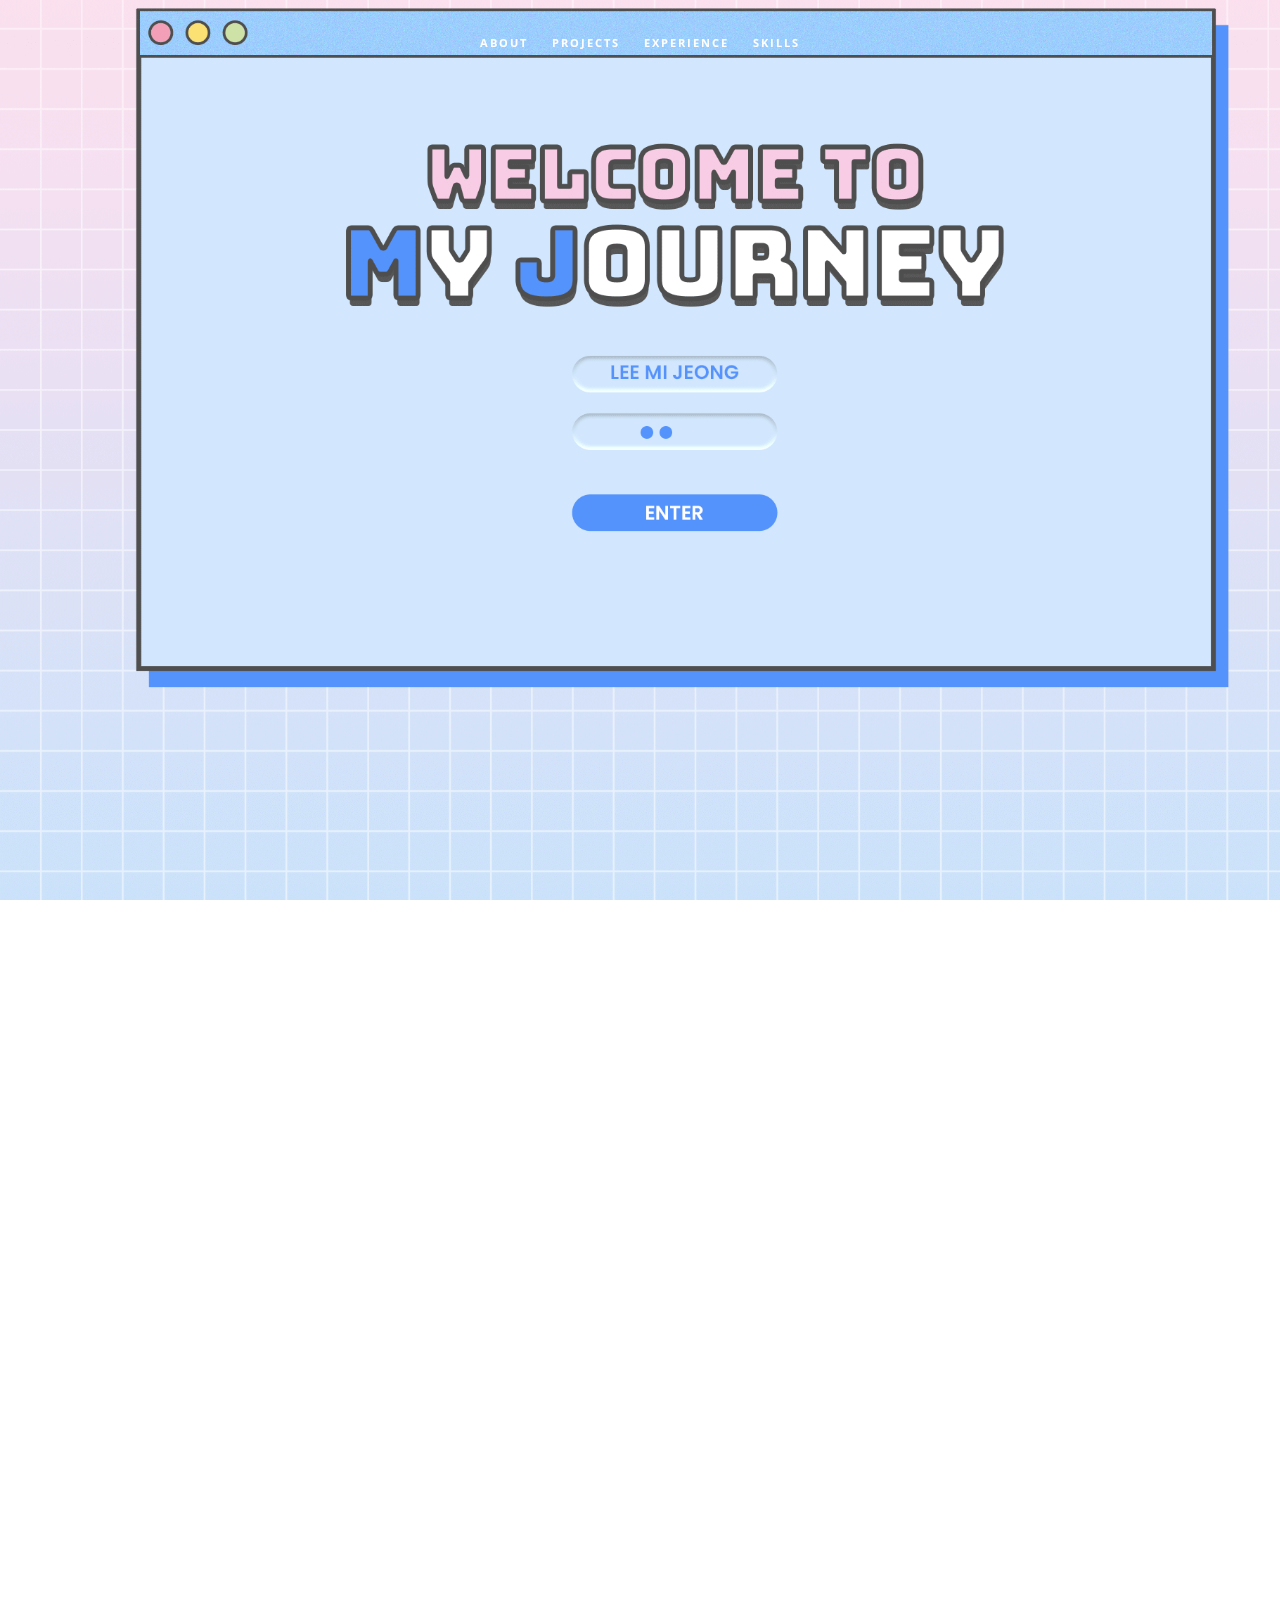
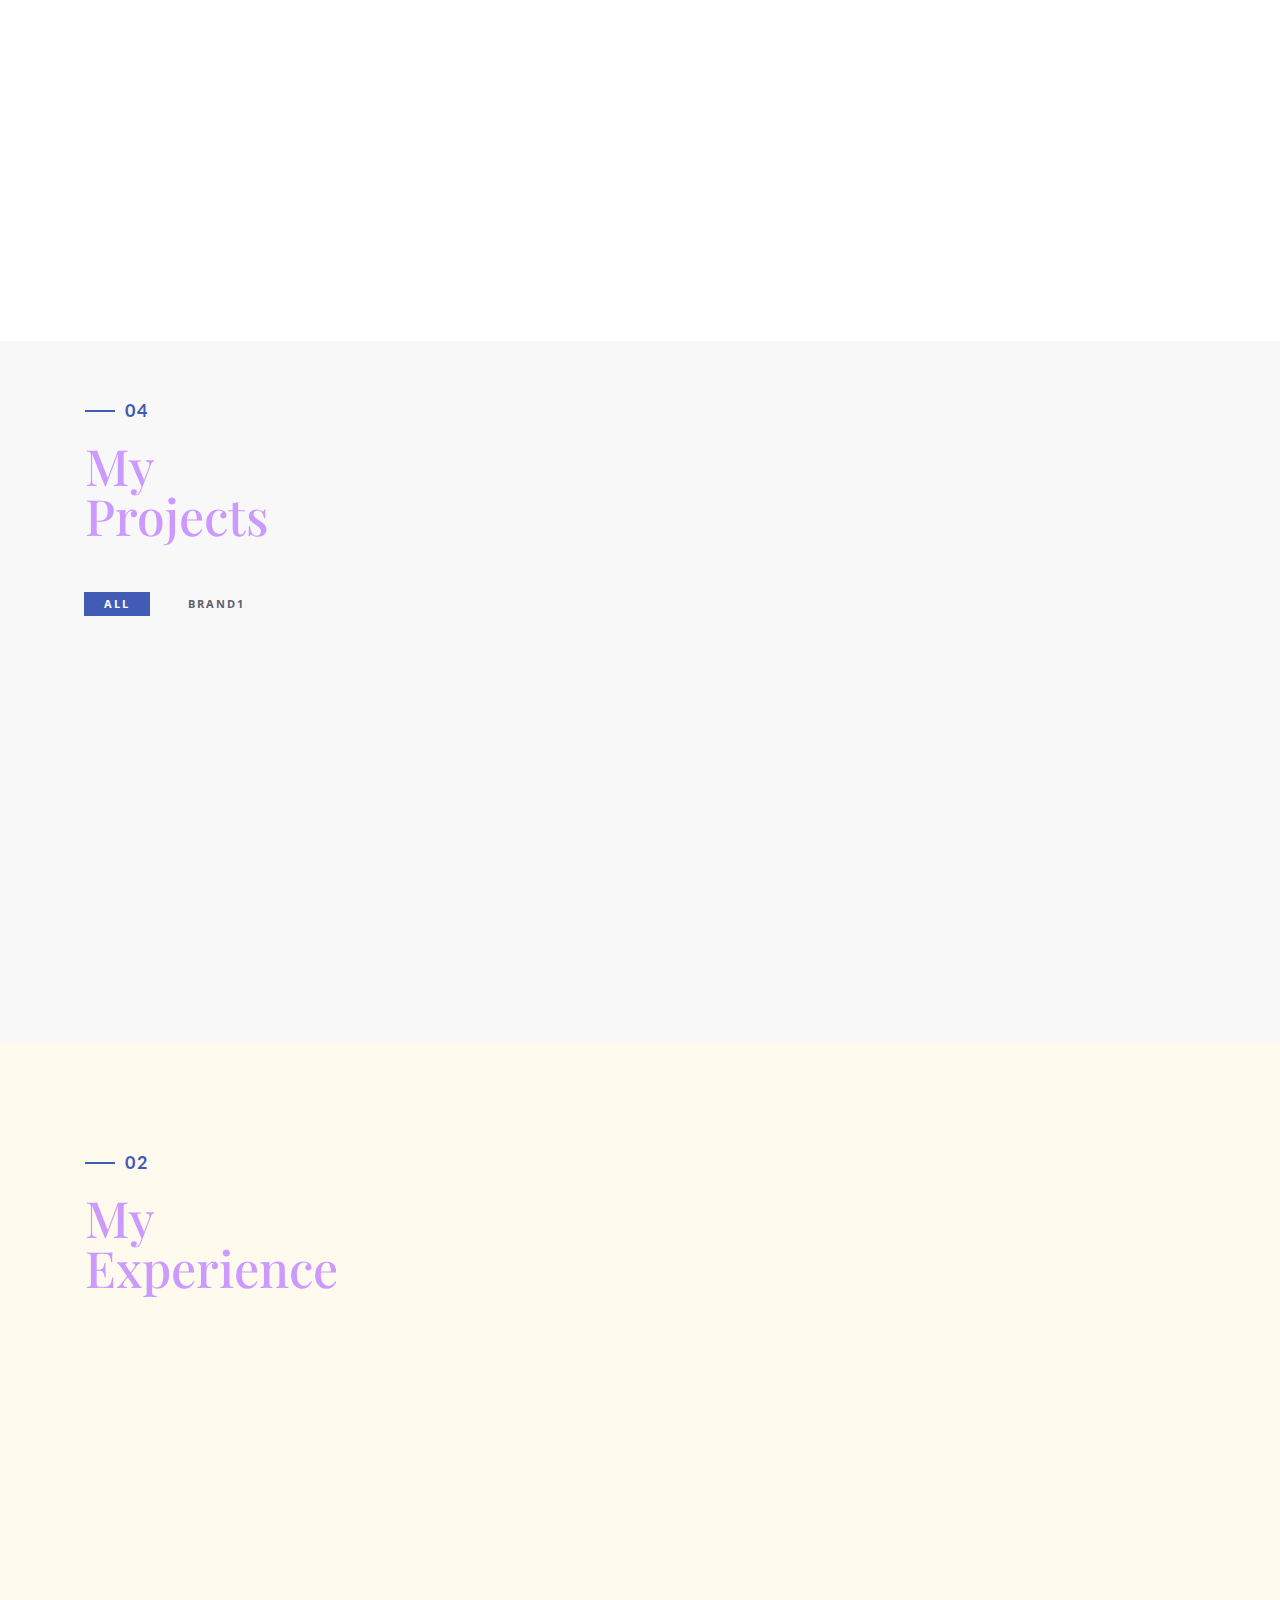
==== commit 1446eb9b: "Add files via upload" ====
--- a/index.html
+++ b/index.html
@@ -129,8 +129,8 @@
                             <!-- single work -->
                             <div class="col-md-12 Tium">
                                 <div class="col-md-4 col-sm-6  fashion logo">
-                                    <div class="portfolio_item"> <img src="img/portfolio/03.jpg" alt="image"
-                                            class="img-responsive" />
+                                    <div class="portfolio_item"> <a href="https://mijeong9.github.io/playwithbook/"><img
+                                                src="img/portfolio/03.jpg" alt="image" class="img-responsive" /></a>
 
                                     </div>
                                 </div>
@@ -155,8 +155,11 @@
                                                             target="_blank">BX_Ebook</a>
                                                         <a href="./url/guide/WEB_Guide.html" class="project_btn"
                                                             target="_blank">Web_Guide</a>
+                                                        <a href="./url/guide/XDmobile_Guide.html" class="project_btn"
+                                                            target="_blank">XD_Guide</a>
                                                         <a href="https://xd.adobe.com/view/91ef3ffa-40dc-4b07-bce0-d34f7fd1aca0-c4bc/"
                                                             class="project_btn" target="_blank">XD_Mobile</a>
+
                                                     </div>
                                                 </div>
                                             </div>
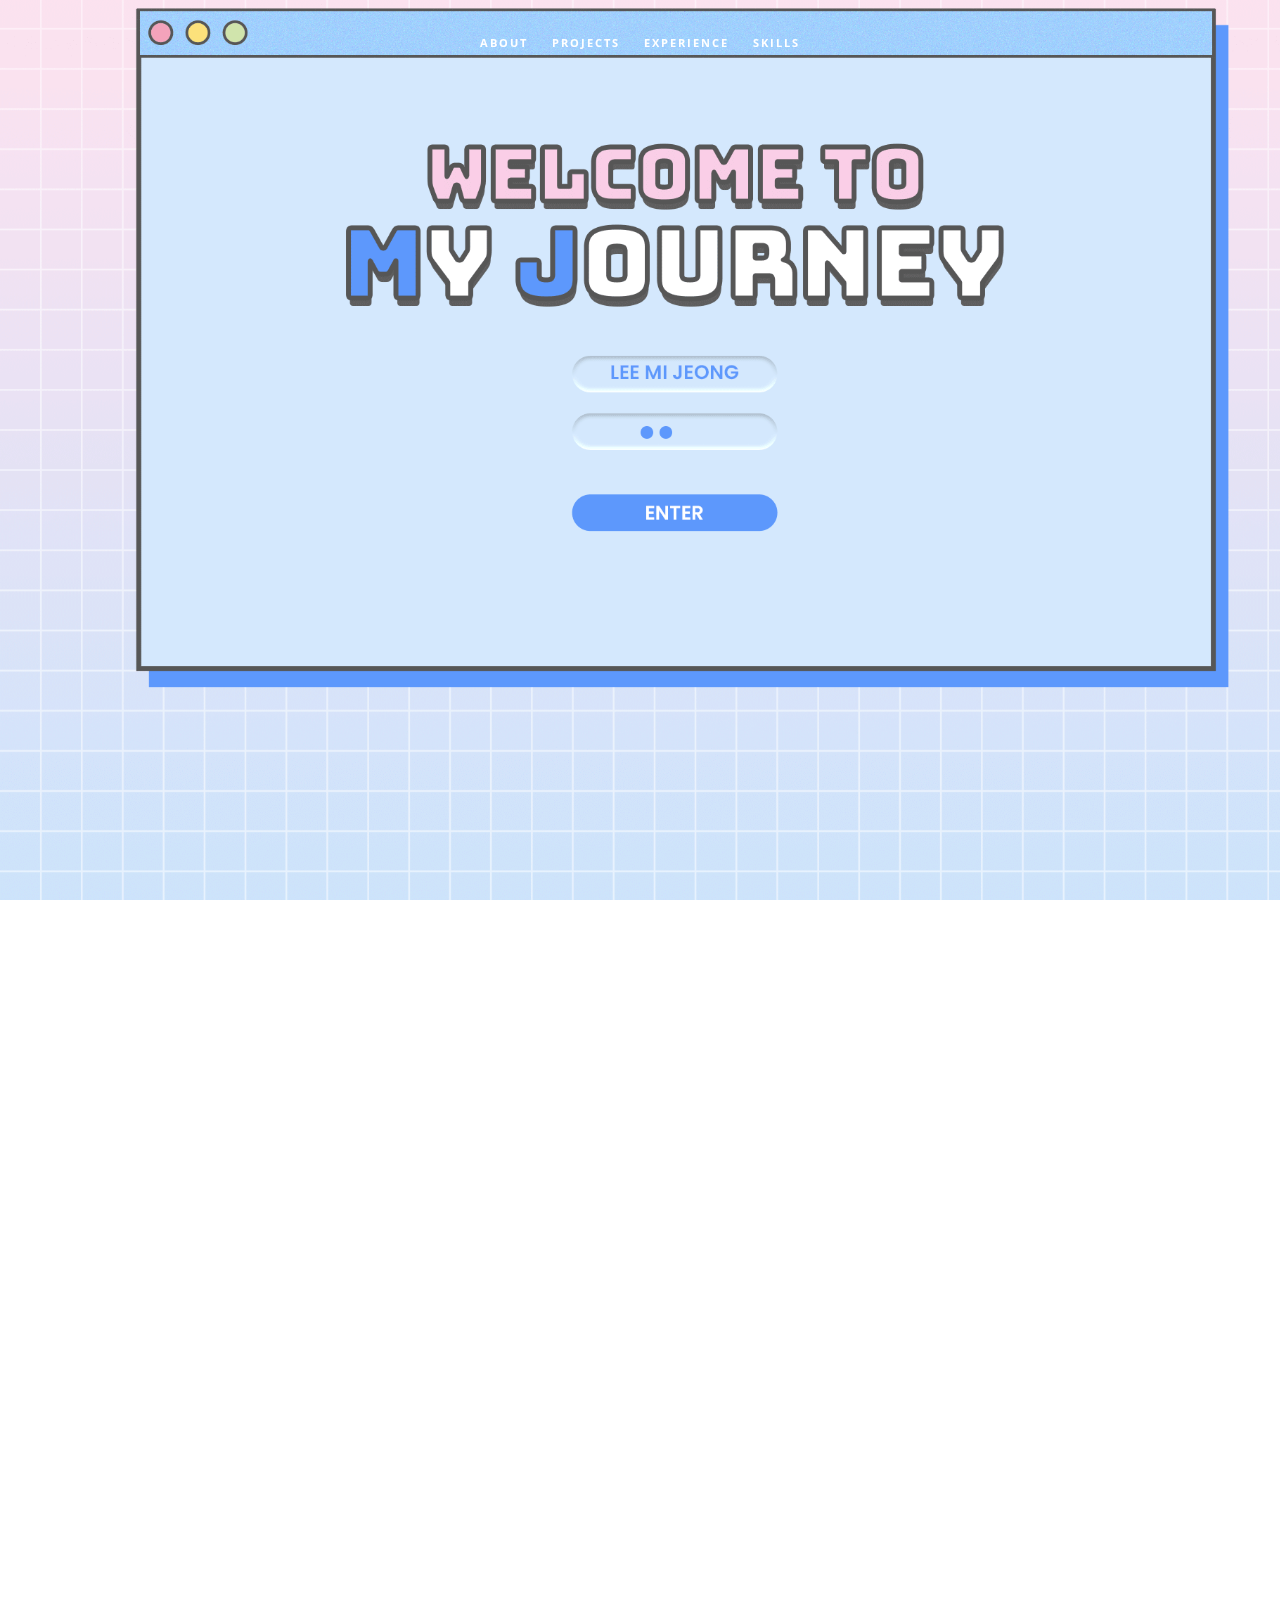
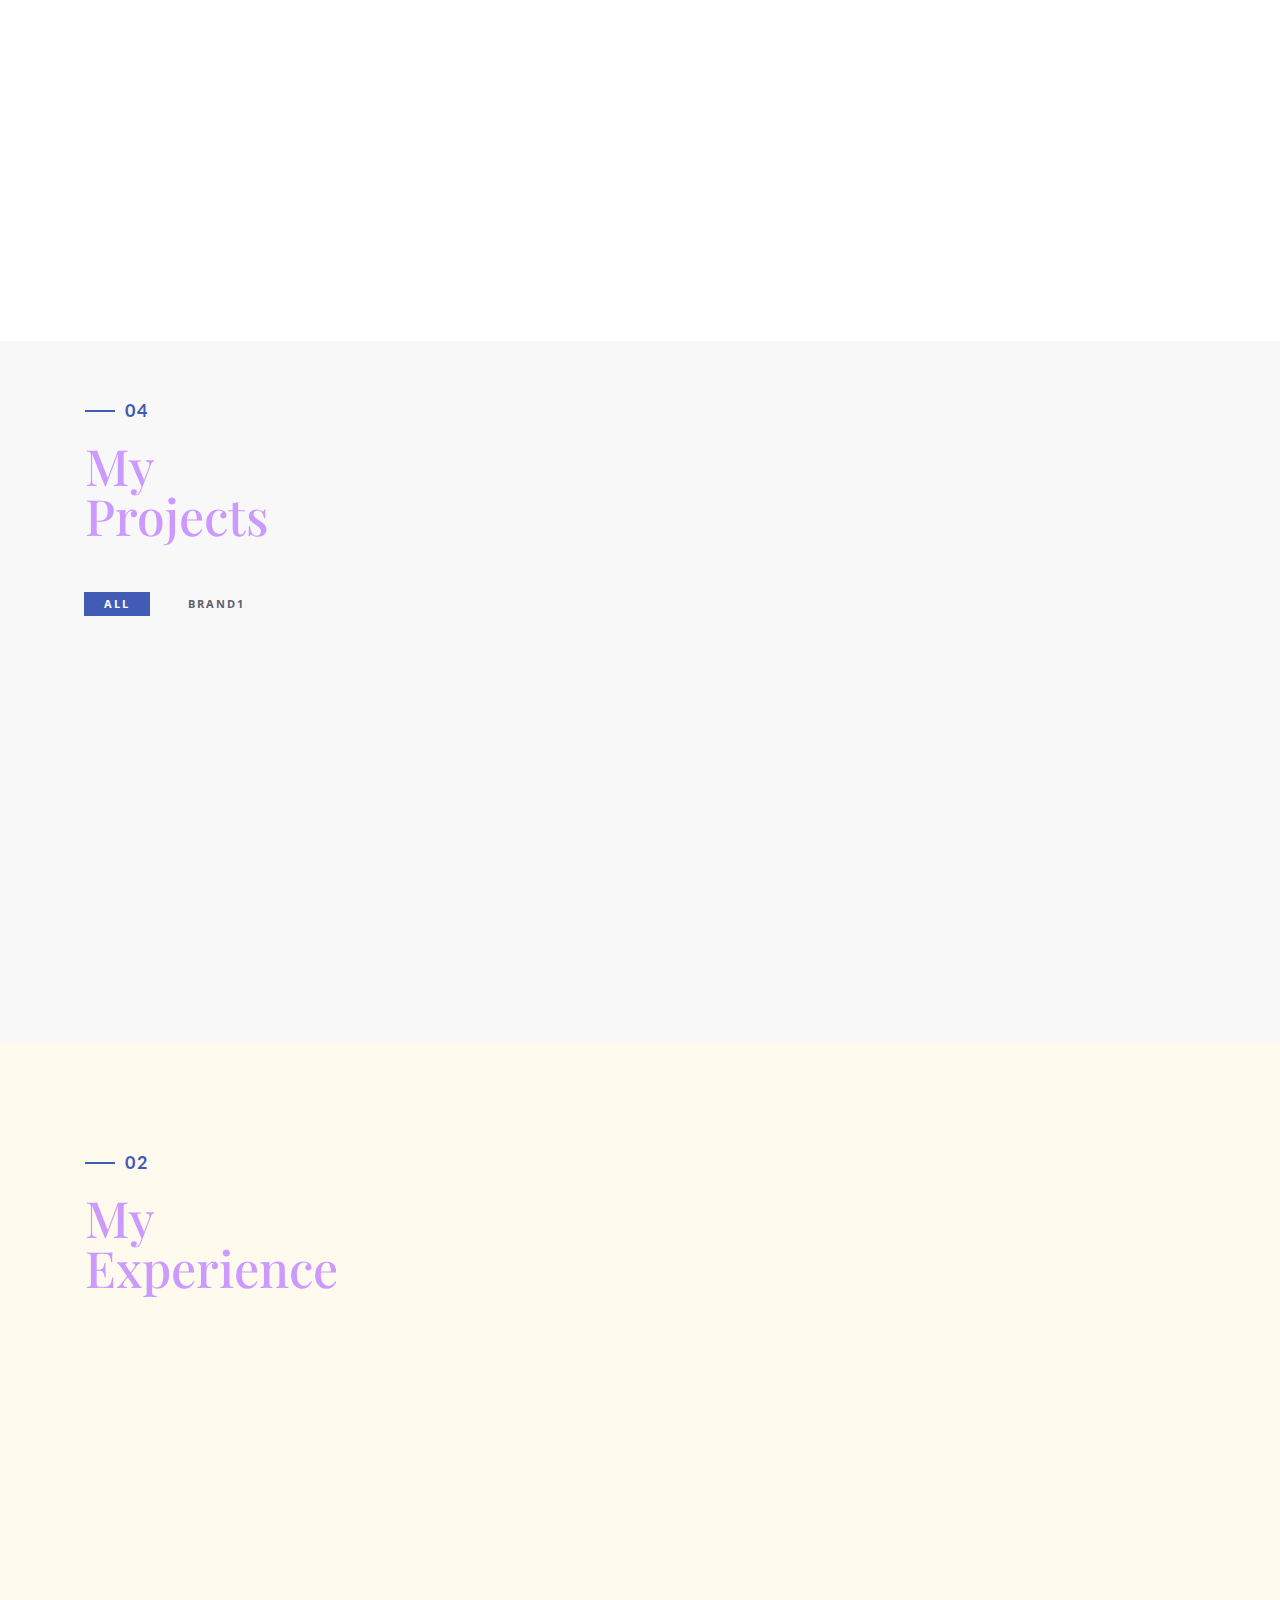
==== commit 8997fbd4: "Add files via upload" ====
--- a/index.html
+++ b/index.html
@@ -173,46 +173,45 @@
                             <div class="col-md-12 Philos">
                                 <!-- single work -->
                                 <!--<div class="col-md-4 col-sm-6 photography">
-                                <div class="portfolio_item"> <img src="img/portfolio/03.jpg" alt="image"
-                                        class="img-responsive" />
-
-                                </div>
-                            </div>-->
+                                    <div class="portfolio_item"> <img src="img/portfolio/03_1.jpg" alt="image"
+                                            class="img-responsive" />
+
+                                    </div>
+                                </div>-->
                                 <!-- end single work -->
 
                                 <!-- single work -->
                                 <!--<div class="col-md-4 col-sm-6 fashion ads">
-                                <div class="portfolio_item">
                                     <div class="portfolio_item">
-                                        <div class="portfolio-border clearfix">
-                                            <div class="item_info">
-                                                <h3>brand2</h3>
-                                                <p>brand2 분야</p>
-                                                <p><a href="#"
-                                                        target="_blank">http://dothome.co.kr</a>-->
+                                        <div class="portfolio_item">
+                                            <div class="portfolio-border clearfix">
+                                                <div class="item_info">
+                                                    <h3>HAze</h3>
+                                                    <p>밤하늘을 컨셉으로 한 향수</p>
+                                                    <p><a href="#" target="_blank">http://dothome.co.kr</a>-->
                                 <!--a태그안의 #대신에 브랜드2 주소 넣어주세요-->
                                 </p>
                                 <!--<div class="project_btn_box">
-                                                    <a href="#" class="project_btn" target="_blank">BI&amp;BX</a>
-                                                    <a href="#" class="project_btn" target="_blank">Web</a>
-                                                </div>-->
+                                                        <a href="#" class="project_btn" target="_blank">BI&amp;BX</a>
+                                                        <a href="#" class="project_btn" target="_blank">Web</a>
+                                                    </div>
+                                                </div>
+                                            </div>
+                                        </div>
+                                    </div>
+                                </div>-->
+                                <!-- end single work -->
                             </div>
-                        </div>
+
+                        </div>
+                        <!-- end portfolio_container -->
                     </div>
-                </div>
-            </div>
-            <!-- end single work -->
-        </div>
-
-    </div>
-    <!-- end portfolio_container -->
-    </div>
-    <!-- portfolio -->
-    </div>
-    <!-- end portfolio div -->
-    </div>
-    <!-- end main container -->
-    </div>
+                    <!-- portfolio -->
+                </div>
+                <!-- end portfolio div -->
+            </div>
+            <!-- end main container -->
+        </div>
     </div>
     <!-- ./projects -->
 
@@ -238,6 +237,7 @@
                         <div class="timeline-event-copy">
                             <p class="timeline-event-thumbnail">Mar 2015 - Sep 2017</p>
                             <h3>동부산대학교 유아교육과 졸업</h3>
+                            <h4>유치원 정교사 2급 자격증 취득</h4>
                         </div>
                     </li>
                     <li class="timeline-event" data-aos="fade-up" data-aos-delay=".2">
@@ -252,6 +252,9 @@
                         <div class="timeline-event-copy">
                             <p class="timeline-event-thumbnail">May 2019 - Jul 2019</p>
                             <h3>한솔요리커피제과제빵학원 <br>제과제빵과정 수료</h3>
+                            <h4>제과 기능사 자격증 취득</h4>
+                            <h4>제빵 기능사 자격증 취득</h4>
+                            <h4>바리스타 2급 자격증 취득</h4>
                         </div>
                     </li>
                     <li class="timeline-event" data-aos="fade-up" data-aos-delay=".4">
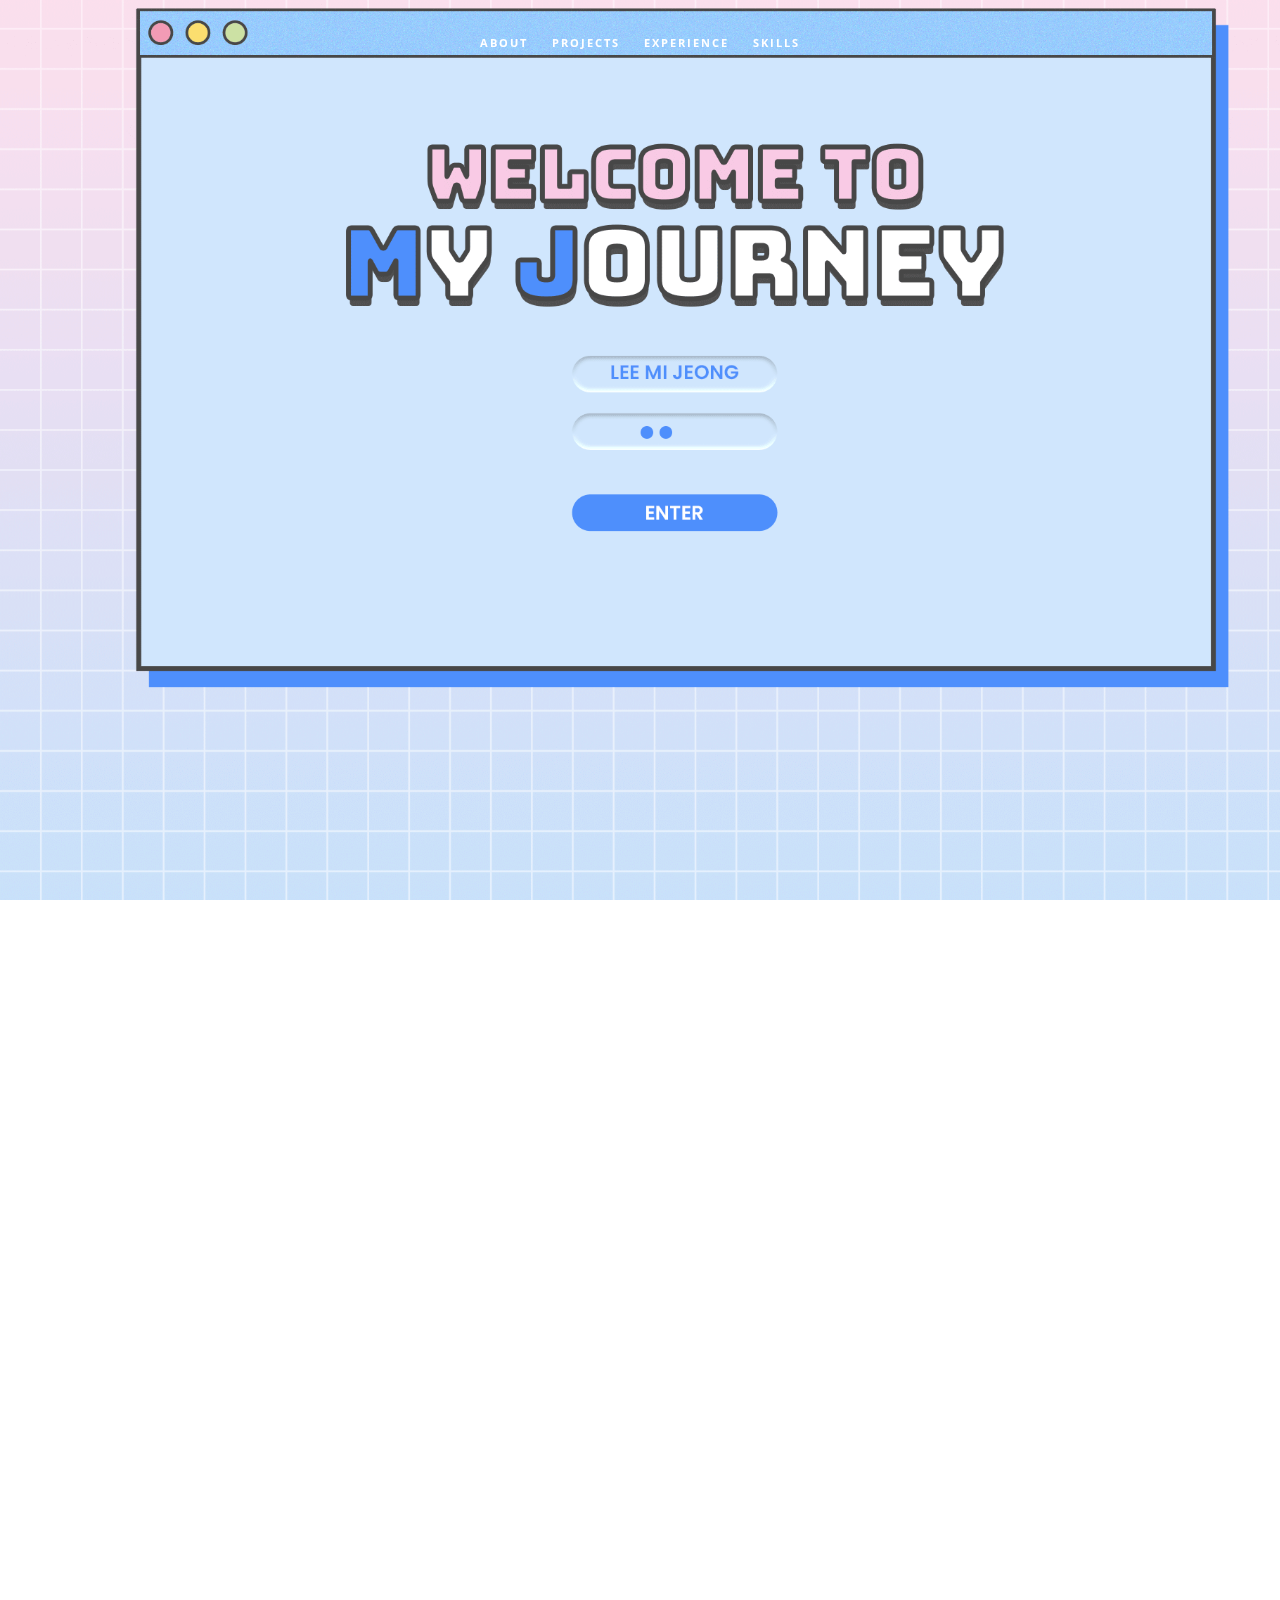
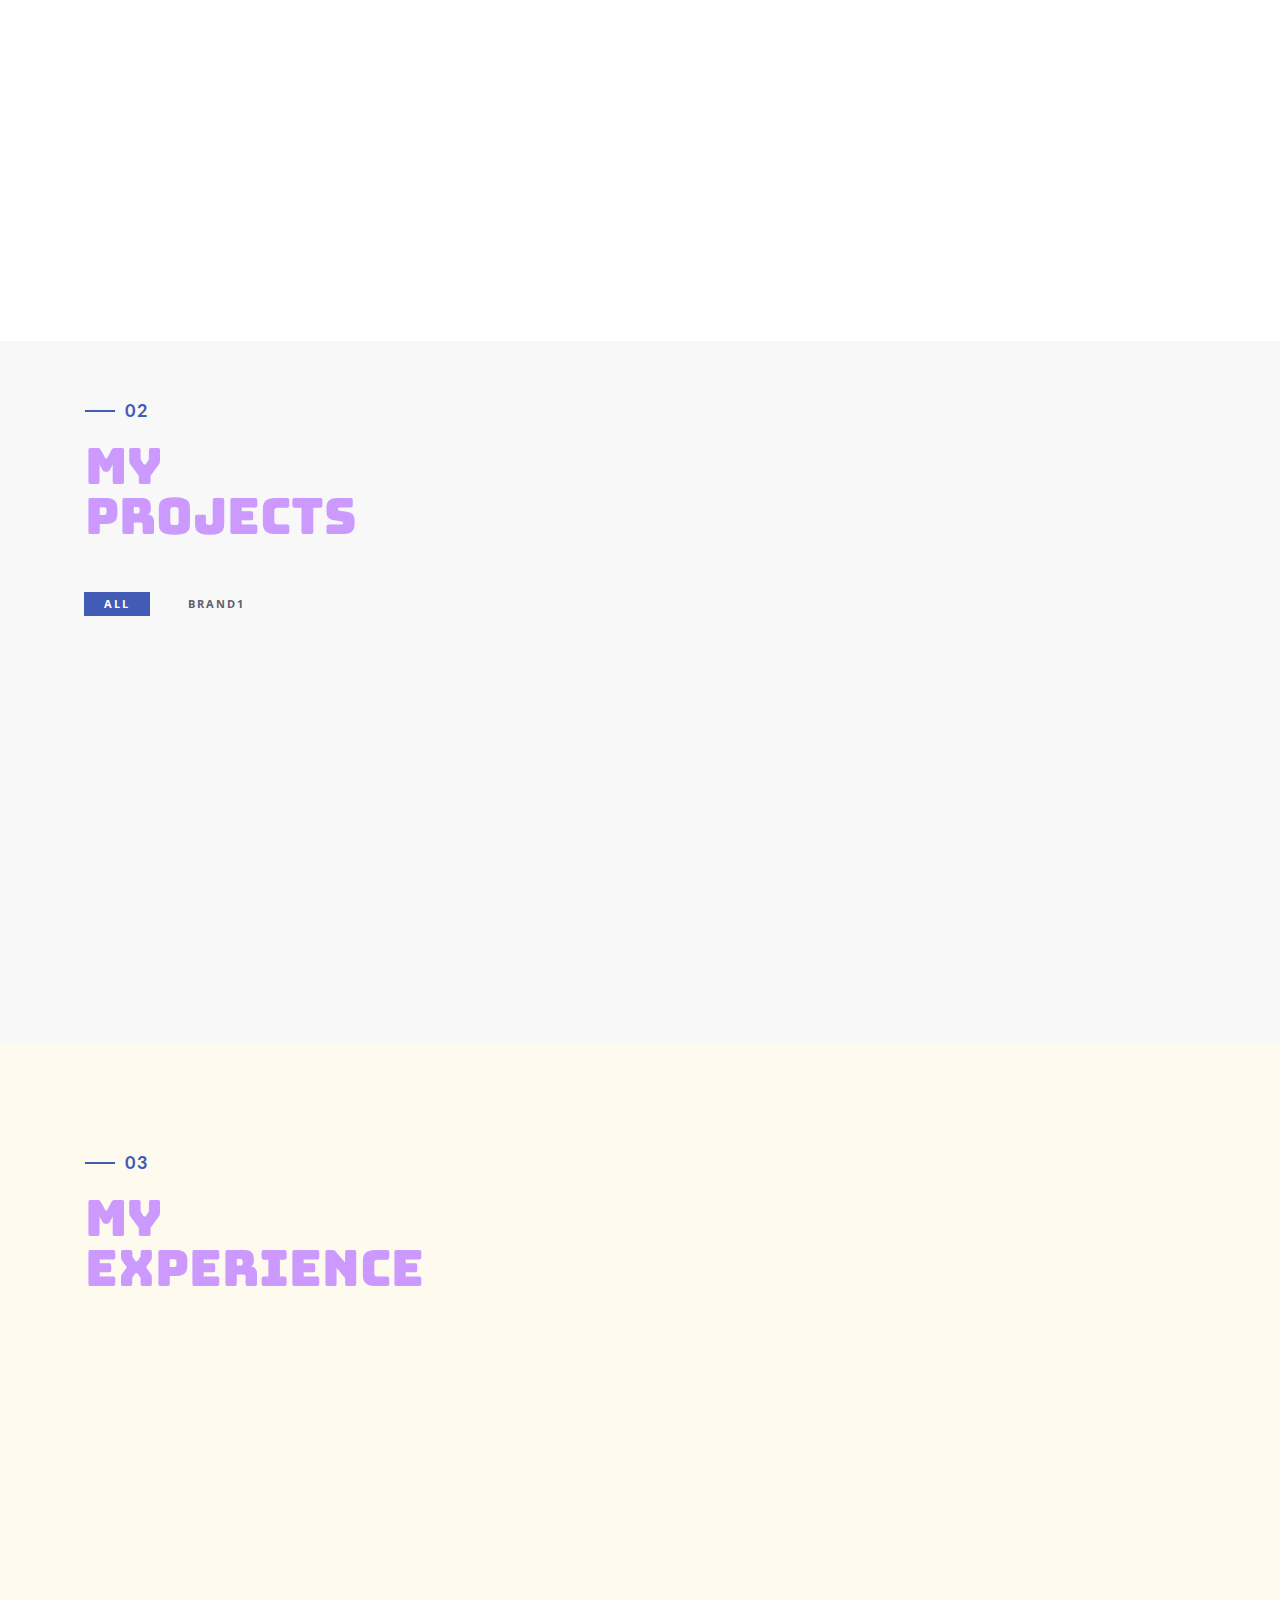
==== commit 04ddd15c: "Add files via upload" ====
--- a/index.html
+++ b/index.html
@@ -8,6 +8,9 @@
     <title>MiJeong: My Journey</title>
     <link rel="shortcut icon" href="./img/favicon.png" type="image/x-icon">
     <!-- Bootstrap -->
+    <link rel="preconnect" href="https://fonts.googleapis.com">
+    <link rel="preconnect" href="https://fonts.gstatic.com" crossorigin>
+    <link href="https://fonts.googleapis.com/css2?family=Bungee&display=swap" rel="stylesheet">
     <link href="css/bootstrap.min.css" rel="stylesheet">
     <link href="ionicons/css/ionicons.min.css" rel="stylesheet">
     <link href="css/animate.min.css" rel="stylesheet">
@@ -102,7 +105,7 @@
     <div class="section" id="projects">
         <div class="container">
             <div class="col-md-12">
-                <h4>04</h4>
+                <h4>02</h4>
                 <h1 class="size-50">My <br /> Projects</h1>
             </div>
             <!-- main container -->
@@ -149,6 +152,8 @@
                                                     </p>
                                                     <!--a태그의 #대신 브랜드1 주소 넣어주세요-->
                                                     <div class="project_btn_box">
+                                                        <a href="https://mijeong9.github.io/playwithbook/"
+                                                            class="project_btn" target="_blank">WEB_Site</a>
                                                         <a href="./url/guide/BI_Guide.html" class="project_btn"
                                                             target="_blank">BI_Guide</a>
                                                         <a href="./url/BX_EBOOK/index.html" class="project_btn"
@@ -219,7 +224,7 @@
     <div class="section" id="experience">
         <div class="container">
             <div class="col-md-4">
-                <h4>02</h4>
+                <h4>03</h4>
                 <h1 class="size-50">My <br /> Experience</h1>
                 <div class="h-50"></div>
             </div>
@@ -281,7 +286,7 @@
     <div class="section" id="skills">
         <div class="container">
             <div class="col-md-" data-aos="fade-up">
-                <h4>03</h4>
+                <h4>04</h4>
                 <h1 class="size-50">Skills</h1>
                 <div class="h-50"></div>
                 <div class="skill-box">
--- a/css/style.css
+++ b/css/style.css
@@ -27,7 +27,7 @@
 @import 'https://fonts.googleapis.com/css?family=Lato:100,100i,300,300i,400,400i,700,700i,900,900i|Open+Sans:300,300i,400,400i,600,600i,700,700i,800,800i|Playfair+Display:400,400i,700,700i,900,900i';
 
 /*
-font-family: 'Playfair Display', serif;
+font-family: 'Bungee', cursive;
 font-family: 'Lato', sans-serif;
 font-family: 'Open Sans', sans-serif;
 */
@@ -37,7 +37,7 @@
 ==================================================*/
 
 h1 {
-    font-family: 'Playfair Display', serif;
+    font-family: 'Bungee', cursive;
     font-size: 80px;
     line-height: 70px;
     color: #cc99ff;
@@ -369,7 +369,7 @@
 
 @media (min-width:501px)and (max-width:1199px) {
     h1 {
-        font-family: 'Playfair Display', serif;
+        font-family: 'Bungee', cursive;
         font-size: 50px;
         line-height: 50px;
     }
@@ -871,7 +871,7 @@
 }
 
 .modal-content h2 {
-    font-family: 'Playfair Display', serif;
+    font-family: 'Bungee', cursive;
     font-size: 40px;
     line-height: 50px;
 }
@@ -1030,7 +1030,7 @@
 
 @media (max-width: 500px) {
     h1 {
-        font-family: 'Playfair Display', serif;
+        font-family: 'Bungee', cursive;
         font-size: 50px;
         line-height: 50px;
     }
--- a/css/style.css
+++ b/css/style.css
@@ -27,7 +27,7 @@
 @import 'https://fonts.googleapis.com/css?family=Lato:100,100i,300,300i,400,400i,700,700i,900,900i|Open+Sans:300,300i,400,400i,600,600i,700,700i,800,800i|Playfair+Display:400,400i,700,700i,900,900i';
 
 /*
-font-family: 'Playfair Display', serif;
+font-family: 'Bungee', cursive;
 font-family: 'Lato', sans-serif;
 font-family: 'Open Sans', sans-serif;
 */
@@ -37,7 +37,7 @@
 ==================================================*/
 
 h1 {
-    font-family: 'Playfair Display', serif;
+    font-family: 'Bungee', cursive;
     font-size: 80px;
     line-height: 70px;
     color: #cc99ff;
@@ -369,7 +369,7 @@
 
 @media (min-width:501px)and (max-width:1199px) {
     h1 {
-        font-family: 'Playfair Display', serif;
+        font-family: 'Bungee', cursive;
         font-size: 50px;
         line-height: 50px;
     }
@@ -871,7 +871,7 @@
 }
 
 .modal-content h2 {
-    font-family: 'Playfair Display', serif;
+    font-family: 'Bungee', cursive;
     font-size: 40px;
     line-height: 50px;
 }
@@ -1030,7 +1030,7 @@
 
 @media (max-width: 500px) {
     h1 {
-        font-family: 'Playfair Display', serif;
+        font-family: 'Bungee', cursive;
         font-size: 50px;
         line-height: 50px;
     }
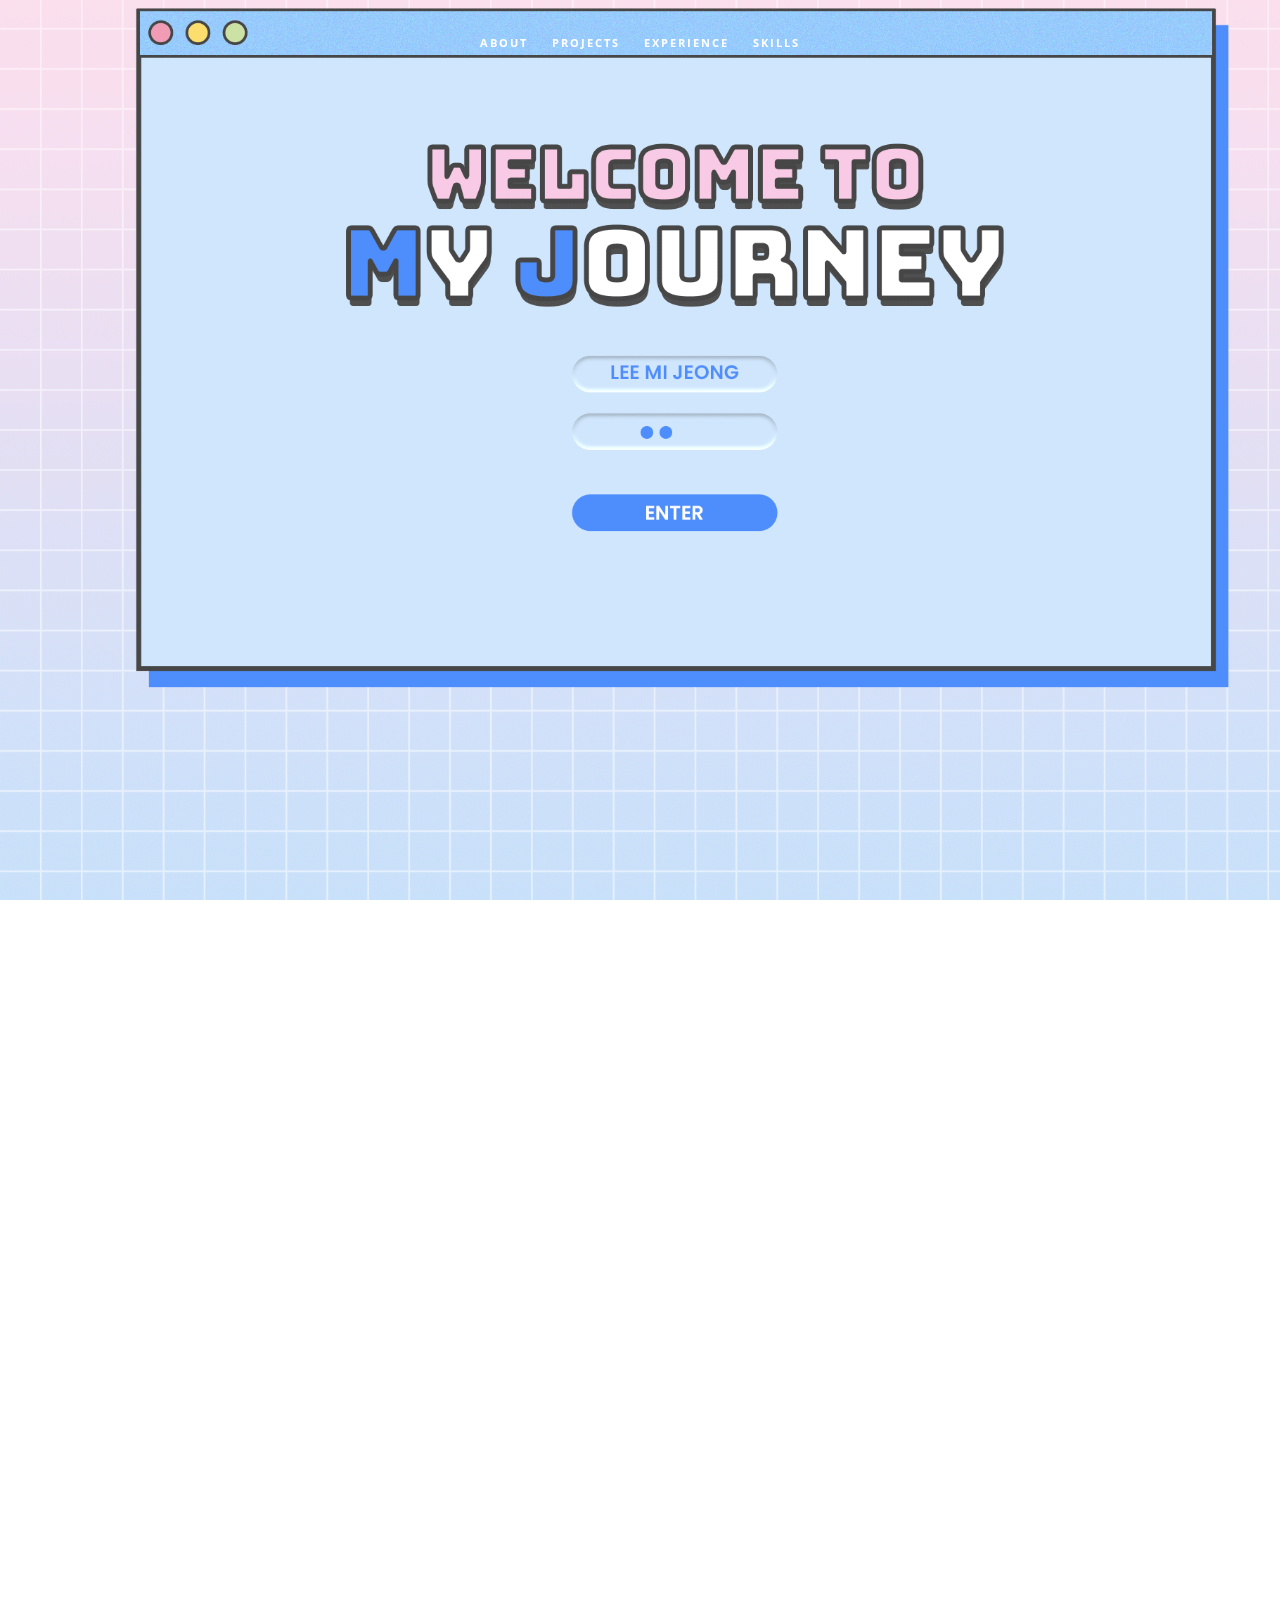
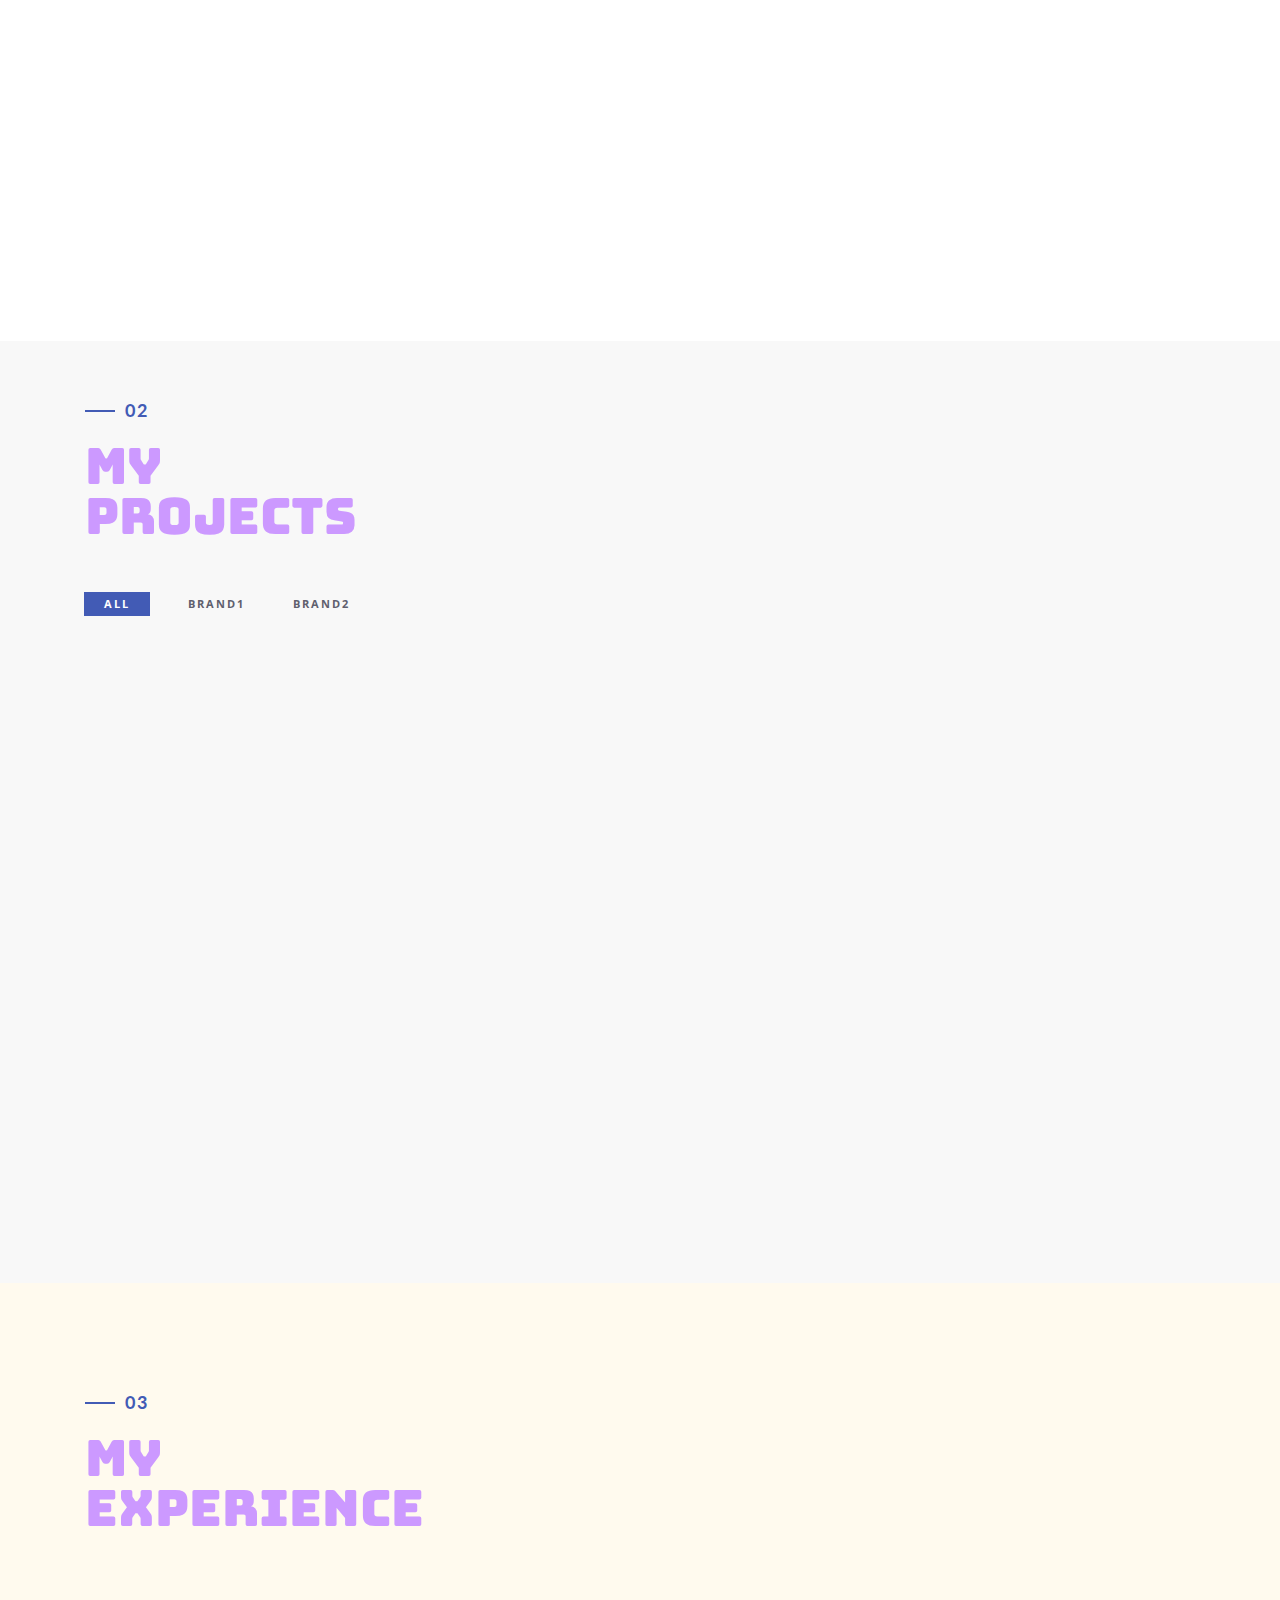
==== commit 8a975c8c: "Add files via upload" ====
--- a/index.html
+++ b/index.html
@@ -119,8 +119,8 @@
                                 <ul class="portfolio_filter">
                                     <li><a href="" class="active" data-filter="*">All</a></li>
                                     <li><a href="" data-filter=".Tium">brand1</a></li>
-                                    <!--<li><a href="" data-filter=".Philos">brand2</a></li>
-                                    <li><a href="" data-filter=".graphics">Graphics</a></li>-->
+                                    <li><a href="" data-filter=".Philos">brand2</a></li>
+                                    <!--<li><a href="" data-filter=".graphics">Graphics</a></li>-->
 
                                 </ul>
                             </nav>
@@ -177,34 +177,37 @@
 
                             <div class="col-md-12 Philos">
                                 <!-- single work -->
-                                <!--<div class="col-md-4 col-sm-6 photography">
+                                <div class="col-md-4 col-sm-6 photography">
                                     <div class="portfolio_item"> <img src="img/portfolio/03_1.jpg" alt="image"
                                             class="img-responsive" />
 
                                     </div>
-                                </div>-->
+                                </div>
                                 <!-- end single work -->
 
                                 <!-- single work -->
-                                <!--<div class="col-md-4 col-sm-6 fashion ads">
+                                <div class="col-md-4 col-sm-6 fashion ads">
                                     <div class="portfolio_item">
                                         <div class="portfolio_item">
                                             <div class="portfolio-border clearfix">
                                                 <div class="item_info">
                                                     <h3>HAze</h3>
                                                     <p>밤하늘을 컨셉으로 한 향수</p>
-                                                    <p><a href="#" target="_blank">http://dothome.co.kr</a>-->
-                                <!--a태그안의 #대신에 브랜드2 주소 넣어주세요-->
-                                </p>
-                                <!--<div class="project_btn_box">
-                                                        <a href="#" class="project_btn" target="_blank">BI&amp;BX</a>
-                                                        <a href="#" class="project_btn" target="_blank">Web</a>
+                                                    <p><a href="#" target="_blank">https://mijeong9.github.io/HAze/</a>
+                                                        <!--a태그안의 #대신에 브랜드2 주소 넣어주세요-->
+                                                    </p>
+                                                    <div class="project_btn_box">
+                                                        <a href="https://mijeong9.github.io/HAze/" class="project_btn"
+                                                            target="_blank">WEB_Site</a>
+                                                        <a href="#" class="project_btn" target="_blank">BI_Guide</a>
+                                                        <a href="#" class="project_btn" target="_blank">BX_Ebook</a>
+                                                        <a href="#" class="project_btn" target="_blank">Web_Guide</a>
                                                     </div>
                                                 </div>
                                             </div>
                                         </div>
                                     </div>
-                                </div>-->
+                                </div>
                                 <!-- end single work -->
                             </div>
 
--- a/css/style.css
+++ b/css/style.css
@@ -445,7 +445,8 @@
     position: absolute;
     border: 10px solid rgba(153, 107, 187, 0.4);
     width: 400px;
-    height: 400px;
+    height: 500px;
+    border-radius: 180px 0;
     top: 130px;
     left: 50px;
     z-index: 1
@@ -679,8 +680,8 @@
 
 .skill-box>.skills-circle>ul>li>span.bar-circle-cover {
     display: block;
-    width: 95%;
-    height: 95%;
+    width: 80%;
+    height: 80%;
     /*bar 굵기 두껍게 하고싶으면 여기 width랑 height랑 %줄이면됨*/
     border-radius: 50%;
     background-color: #fff;
--- a/css/style.css
+++ b/css/style.css
@@ -445,7 +445,8 @@
     position: absolute;
     border: 10px solid rgba(153, 107, 187, 0.4);
     width: 400px;
-    height: 400px;
+    height: 500px;
+    border-radius: 180px 0;
     top: 130px;
     left: 50px;
     z-index: 1
@@ -679,8 +680,8 @@
 
 .skill-box>.skills-circle>ul>li>span.bar-circle-cover {
     display: block;
-    width: 95%;
-    height: 95%;
+    width: 80%;
+    height: 80%;
     /*bar 굵기 두껍게 하고싶으면 여기 width랑 height랑 %줄이면됨*/
     border-radius: 50%;
     background-color: #fff;
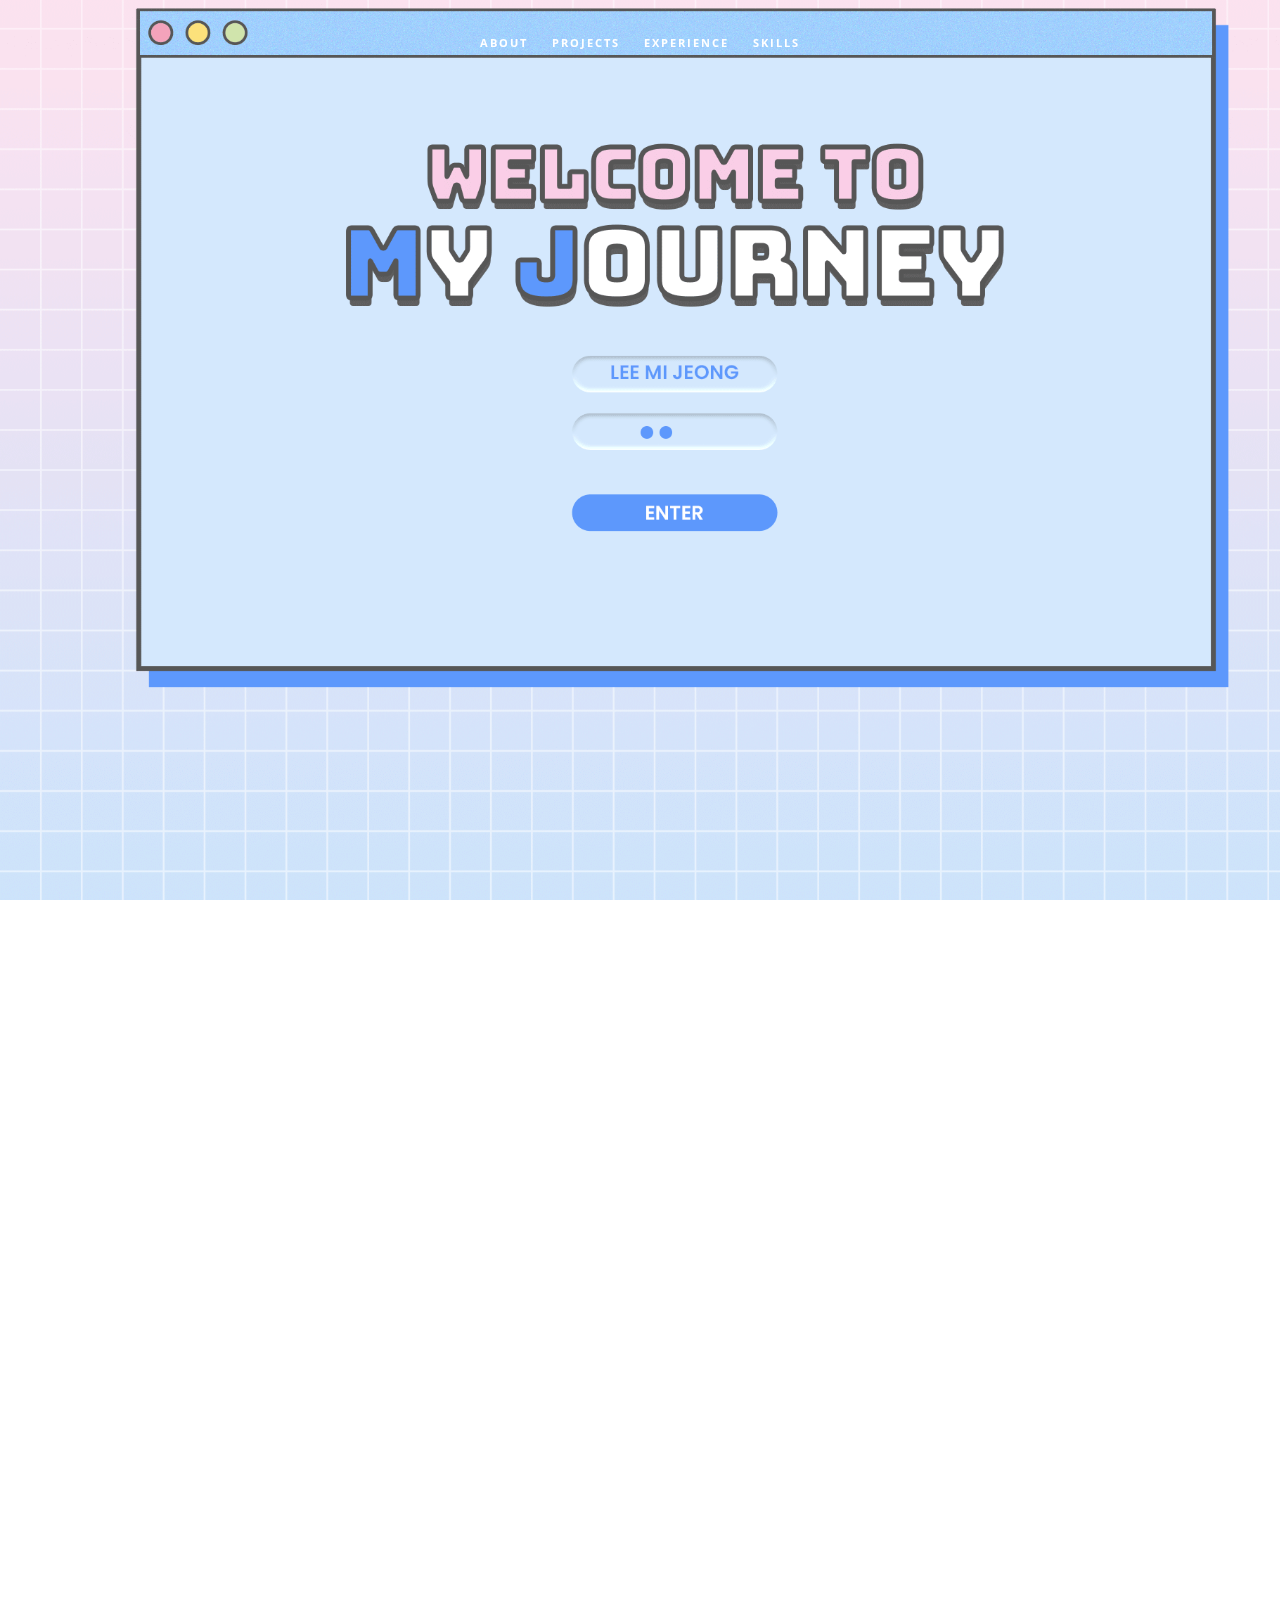
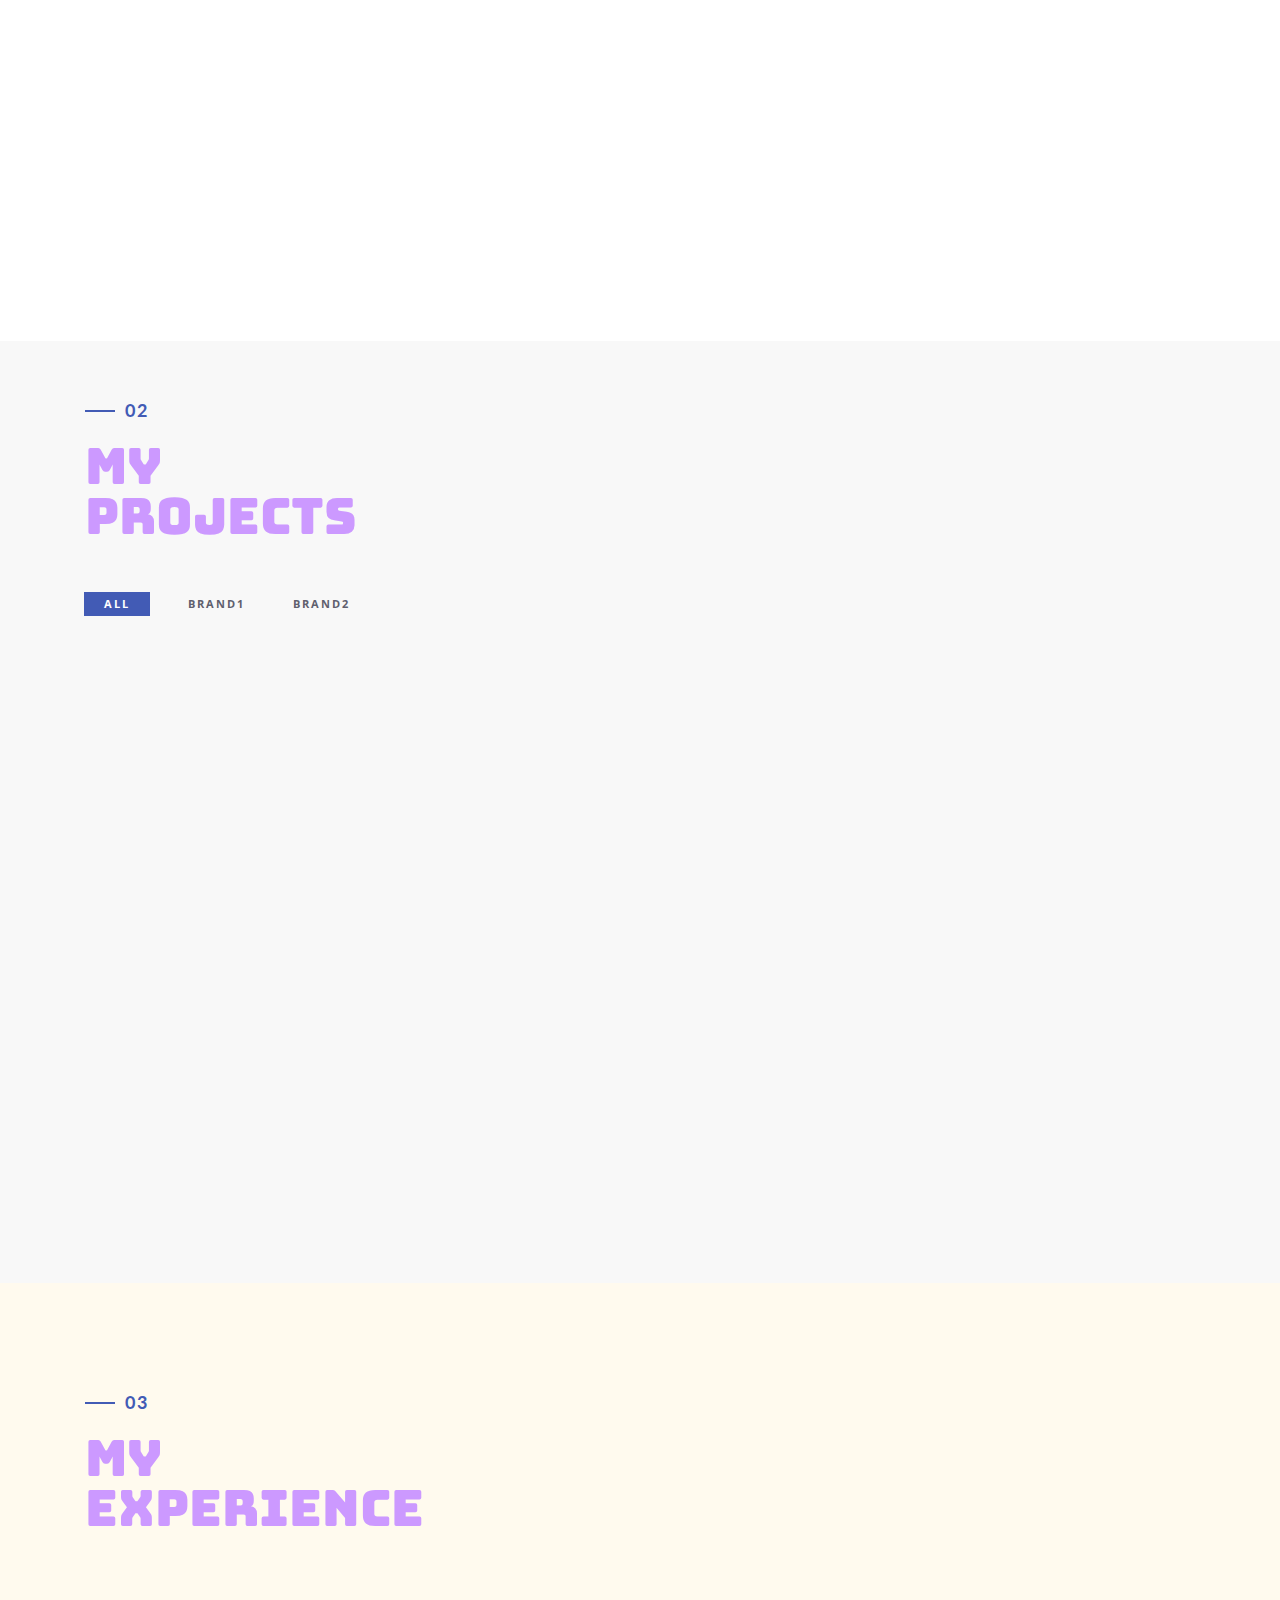
==== commit b7d0f010: "Add files via upload" ====
--- a/index.html
+++ b/index.html
@@ -199,9 +199,9 @@
                                                     <div class="project_btn_box">
                                                         <a href="https://mijeong9.github.io/HAze/" class="project_btn"
                                                             target="_blank">WEB_Site</a>
-                                                        <a href="#" class="project_btn" target="_blank">BI_Guide</a>
+                                                        <!--<a href="#" class="project_btn" target="_blank">BI_Guide</a>
                                                         <a href="#" class="project_btn" target="_blank">BX_Ebook</a>
-                                                        <a href="#" class="project_btn" target="_blank">Web_Guide</a>
+                                                        <a href="#" class="project_btn" target="_blank">Web_Guide</a>-->
                                                     </div>
                                                 </div>
                                             </div>
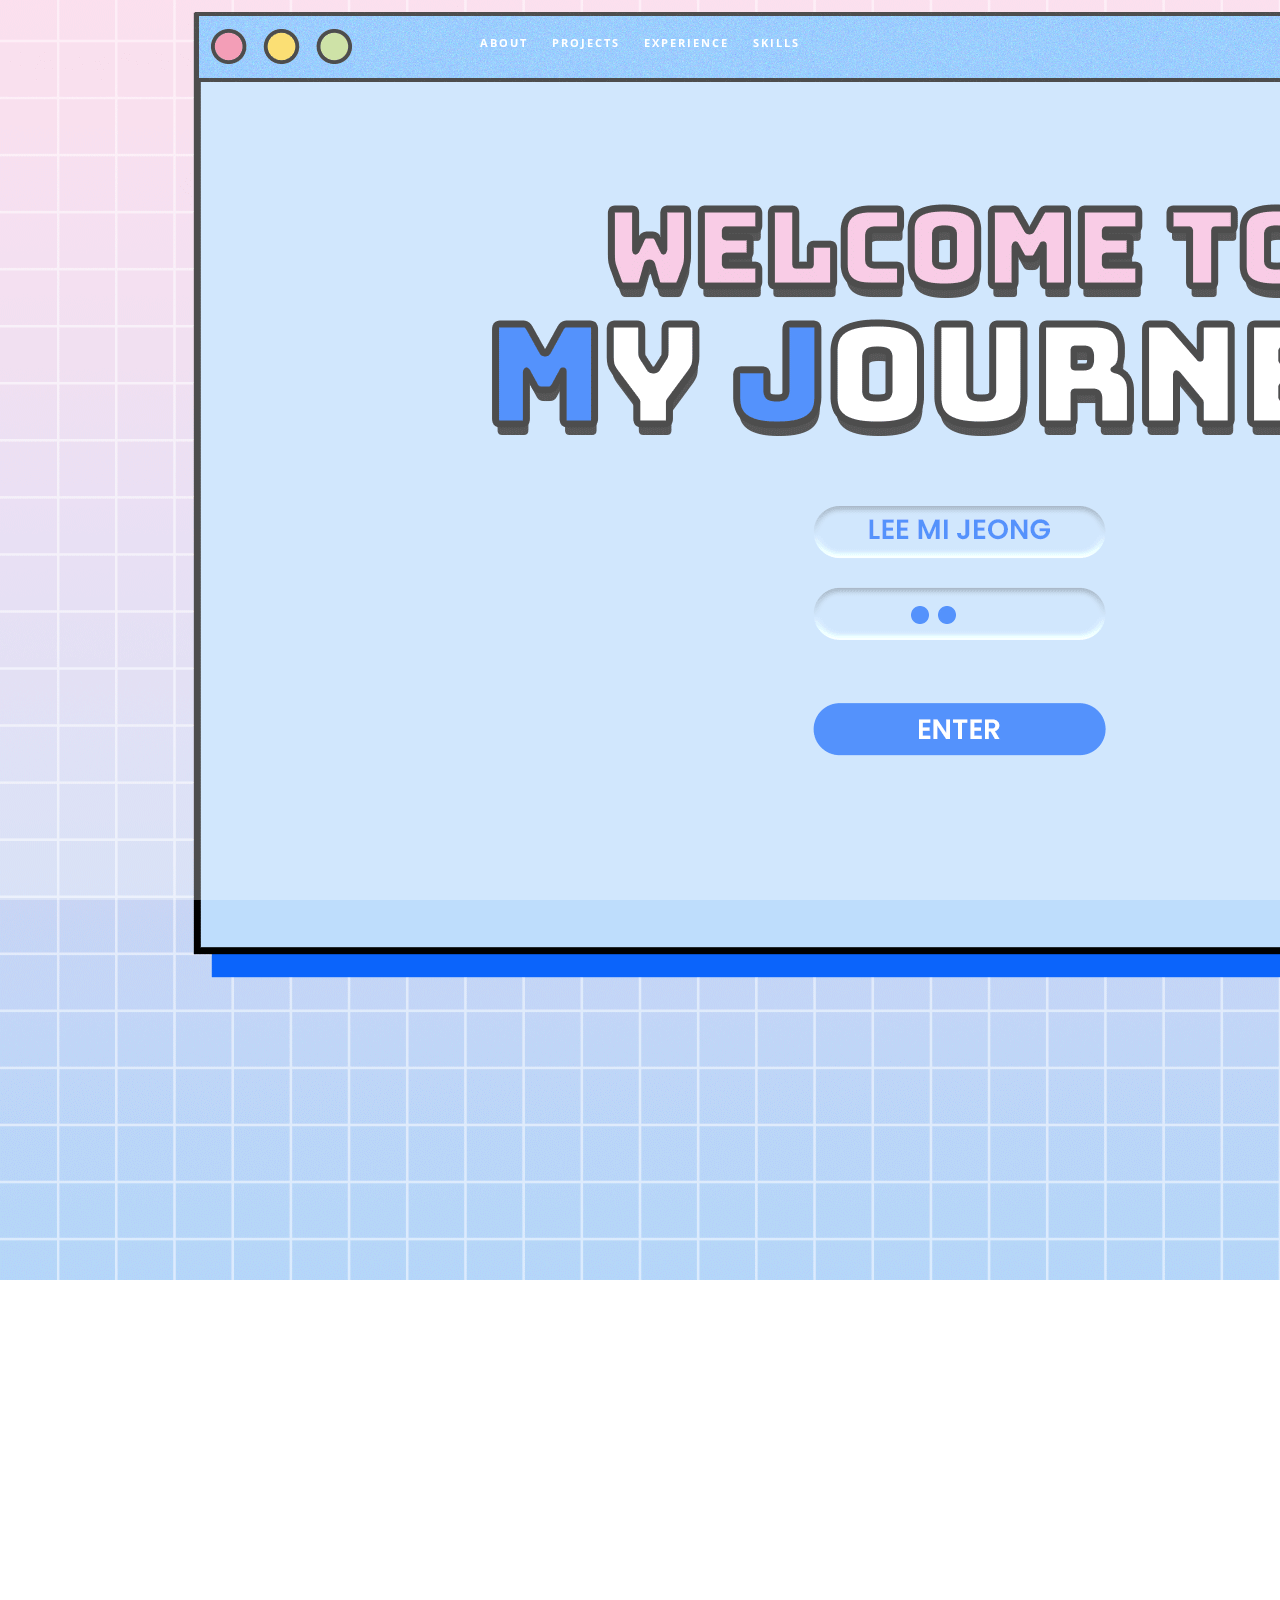
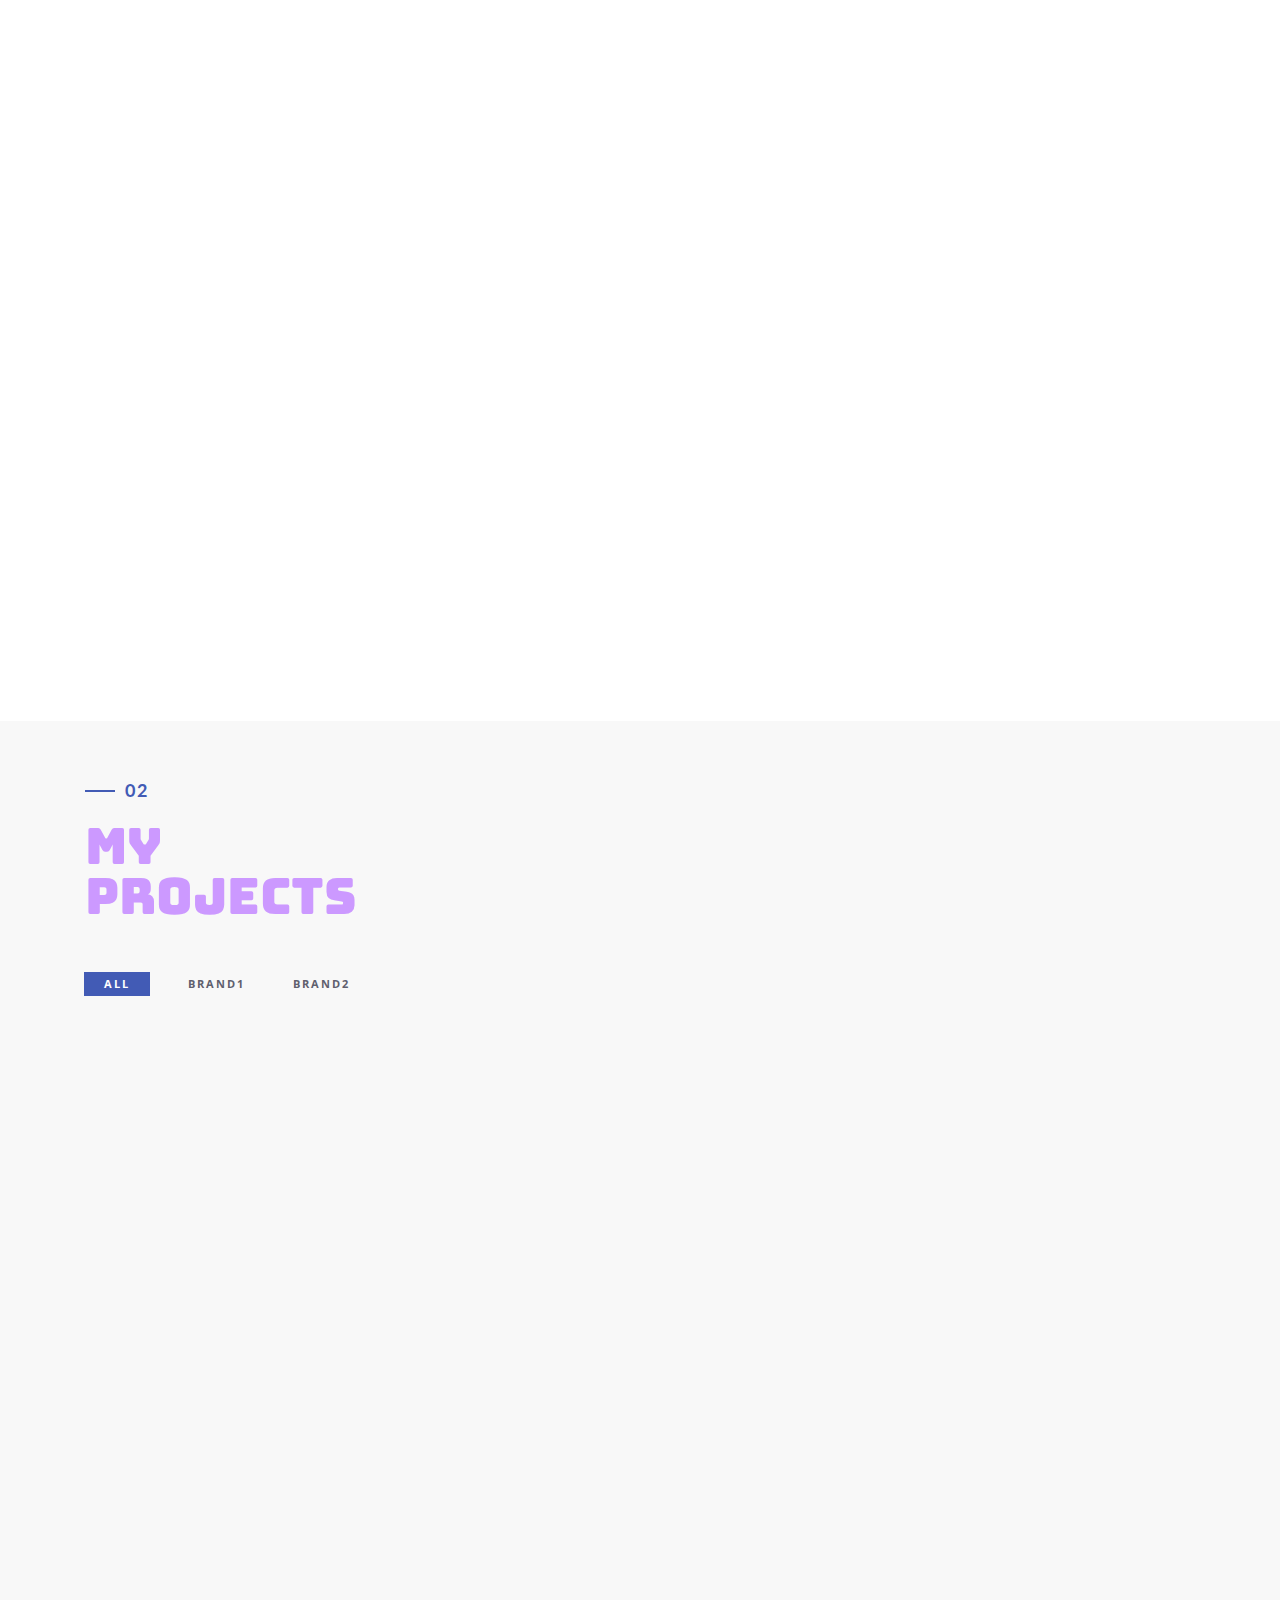
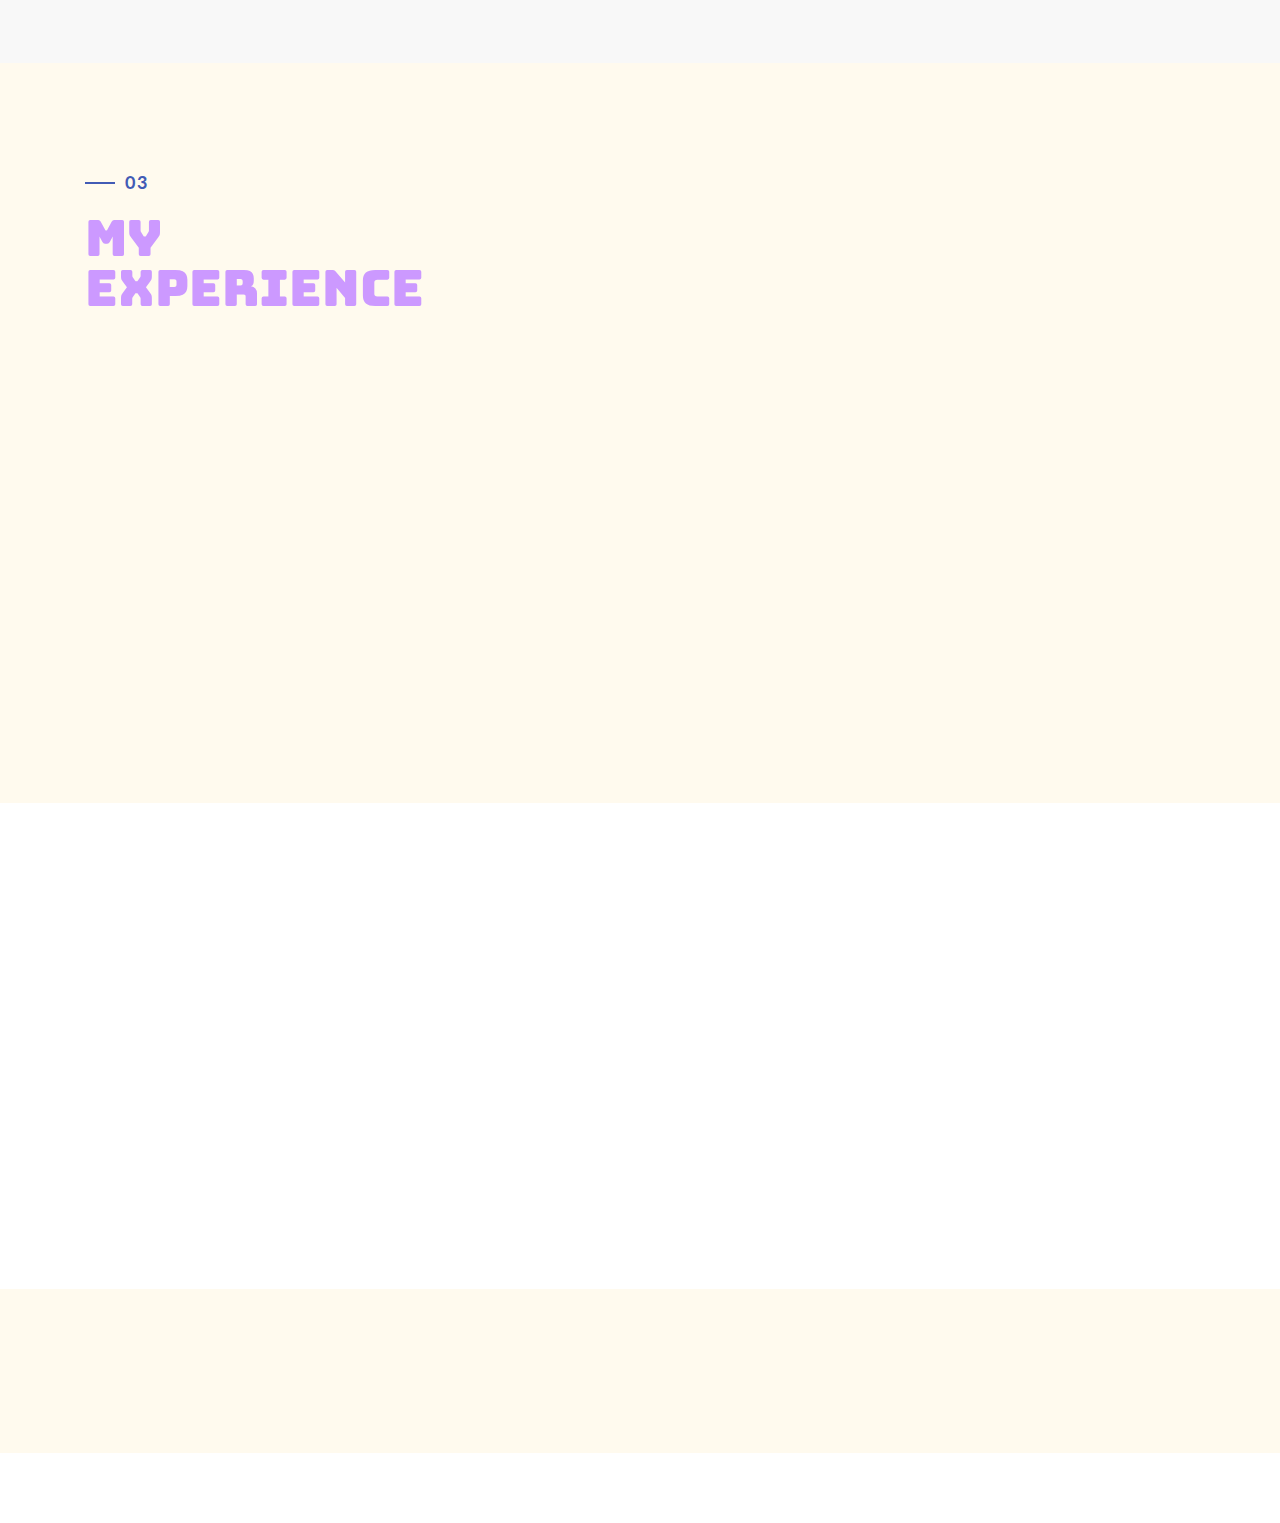
==== commit 2c9f5ea8: "Add files via upload" ====
--- a/index.html
+++ b/index.html
@@ -54,17 +54,7 @@
     <!-- ./header -->
 
     <!-- home -->
-    <div class="section" id="home" data-stellar-background-ratio="0.5">
-        <div class="container">
-            <div class="disply-table">
-                <div class="table-cell" data-aos="fade-up" data-aos-delay="0">
-                    <div class="box">
-                        <a class="dia"></a>
-                    </div>
-                </div>
-            </div>
-        </div>
-    </div>
+    <div id="main_banner"><img src="./img/bg.gif" alt="mb"></div>
     <!-- ./home -->
 
     <!-- about -->
@@ -140,7 +130,7 @@
                                 <!-- end single work -->
 
                                 <!-- single work -->
-                                <div class="col-md-4 col-sm-6 ads graphics">
+                                <div class="col-md-8 col-sm-6 ads graphics">
                                     <div class="portfolio_item">
                                         <div class="portfolio_item">
                                             <div class="portfolio-border clearfix">
@@ -178,26 +168,27 @@
                             <div class="col-md-12 Philos">
                                 <!-- single work -->
                                 <div class="col-md-4 col-sm-6 photography">
-                                    <div class="portfolio_item"> <img src="img/portfolio/03_1.jpg" alt="image"
-                                            class="img-responsive" />
+                                    <div class="portfolio_item"> <a href="https://mijeong9.github.io/HAze_/"><img
+                                                src="img/portfolio/03_1.jpg" alt="image" class="img-responsive" /></a>
 
                                     </div>
                                 </div>
                                 <!-- end single work -->
 
                                 <!-- single work -->
-                                <div class="col-md-4 col-sm-6 fashion ads">
+                                <div class="col-md-8 col-sm-6 fashion ads">
                                     <div class="portfolio_item">
                                         <div class="portfolio_item">
                                             <div class="portfolio-border clearfix">
                                                 <div class="item_info">
                                                     <h3>HAze</h3>
                                                     <p>밤하늘을 컨셉으로 한 향수</p>
-                                                    <p><a href="#" target="_blank">https://mijeong9.github.io/HAze/</a>
+                                                    <p><a href="https://mijeong9.github.io/HAze_/"
+                                                            target="_blank">https://mijeong9.github.io/HAze_/</a>
                                                         <!--a태그안의 #대신에 브랜드2 주소 넣어주세요-->
                                                     </p>
                                                     <div class="project_btn_box">
-                                                        <a href="https://mijeong9.github.io/HAze/" class="project_btn"
+                                                        <a href="https://mijeong9.github.io/HAze_/" class="project_btn"
                                                             target="_blank">WEB_Site</a>
                                                         <!--<a href="#" class="project_btn" target="_blank">BI_Guide</a>
                                                         <a href="#" class="project_btn" target="_blank">BX_Ebook</a>
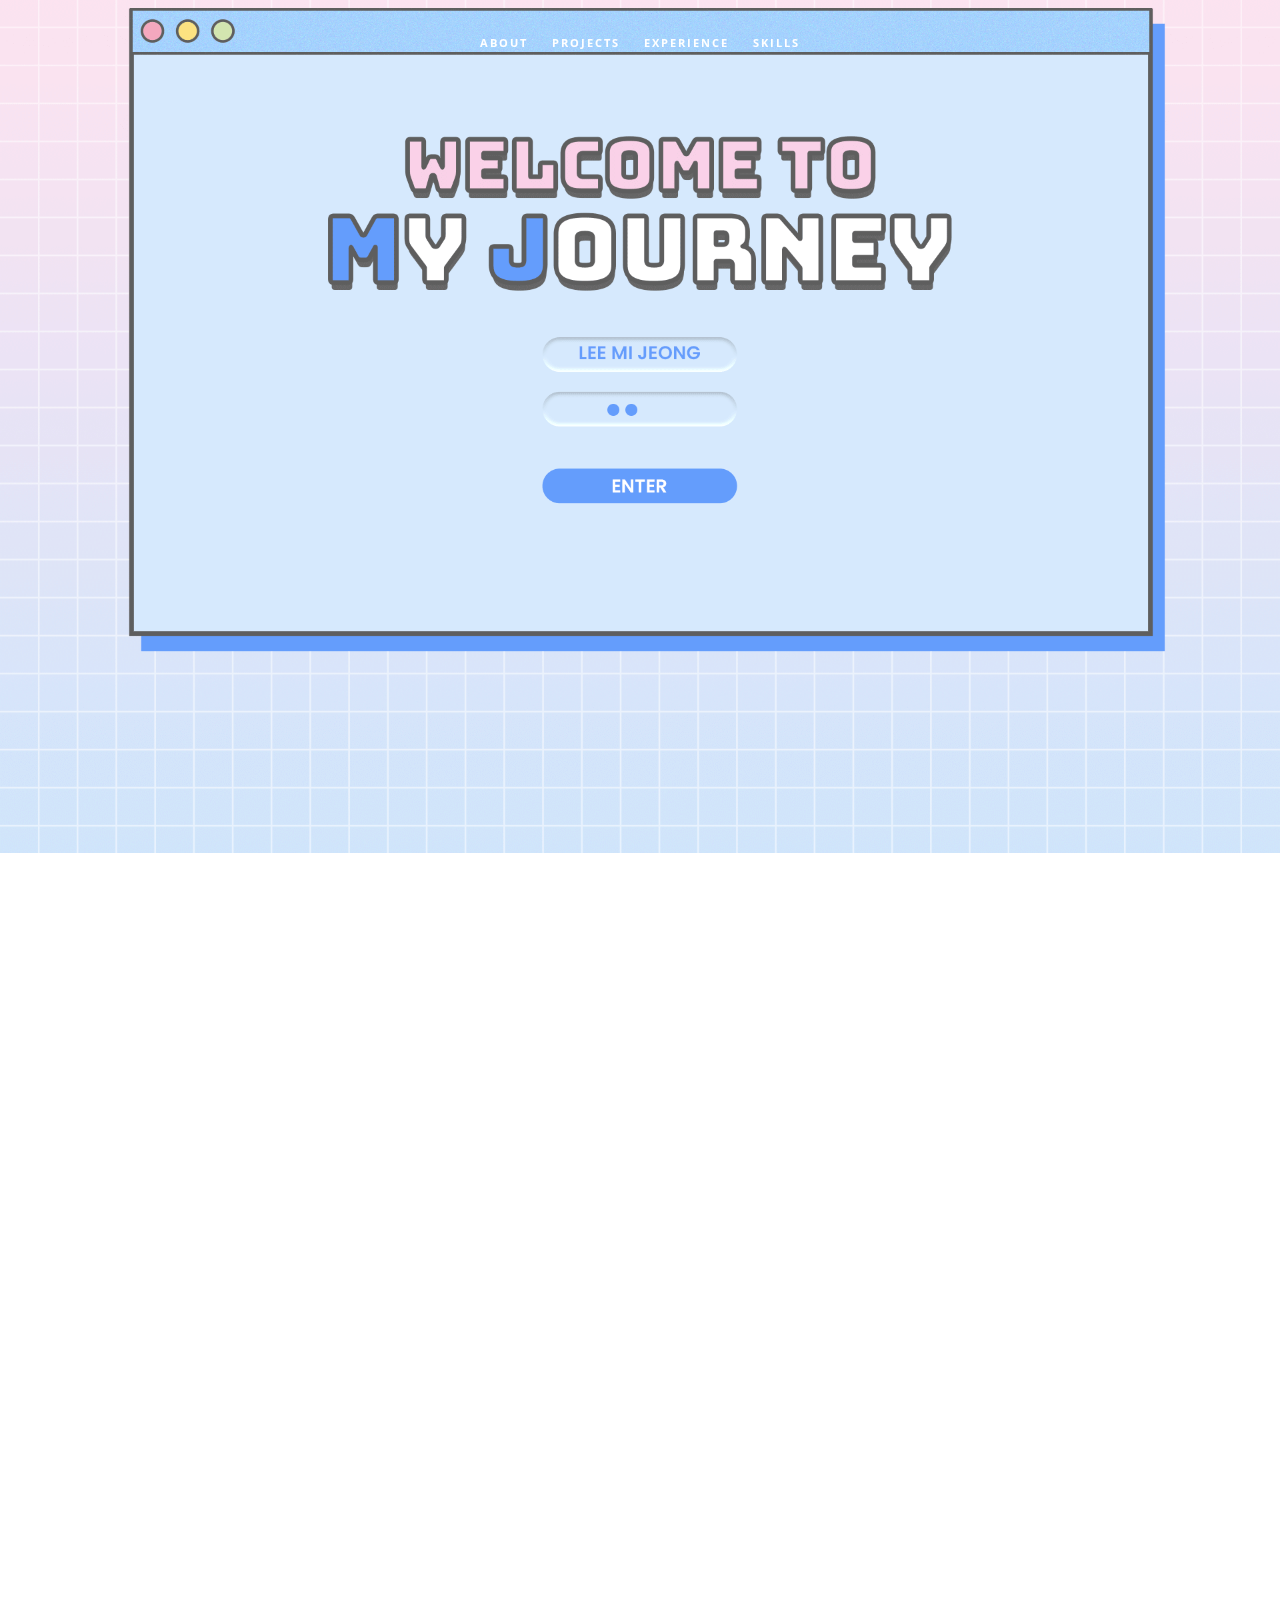
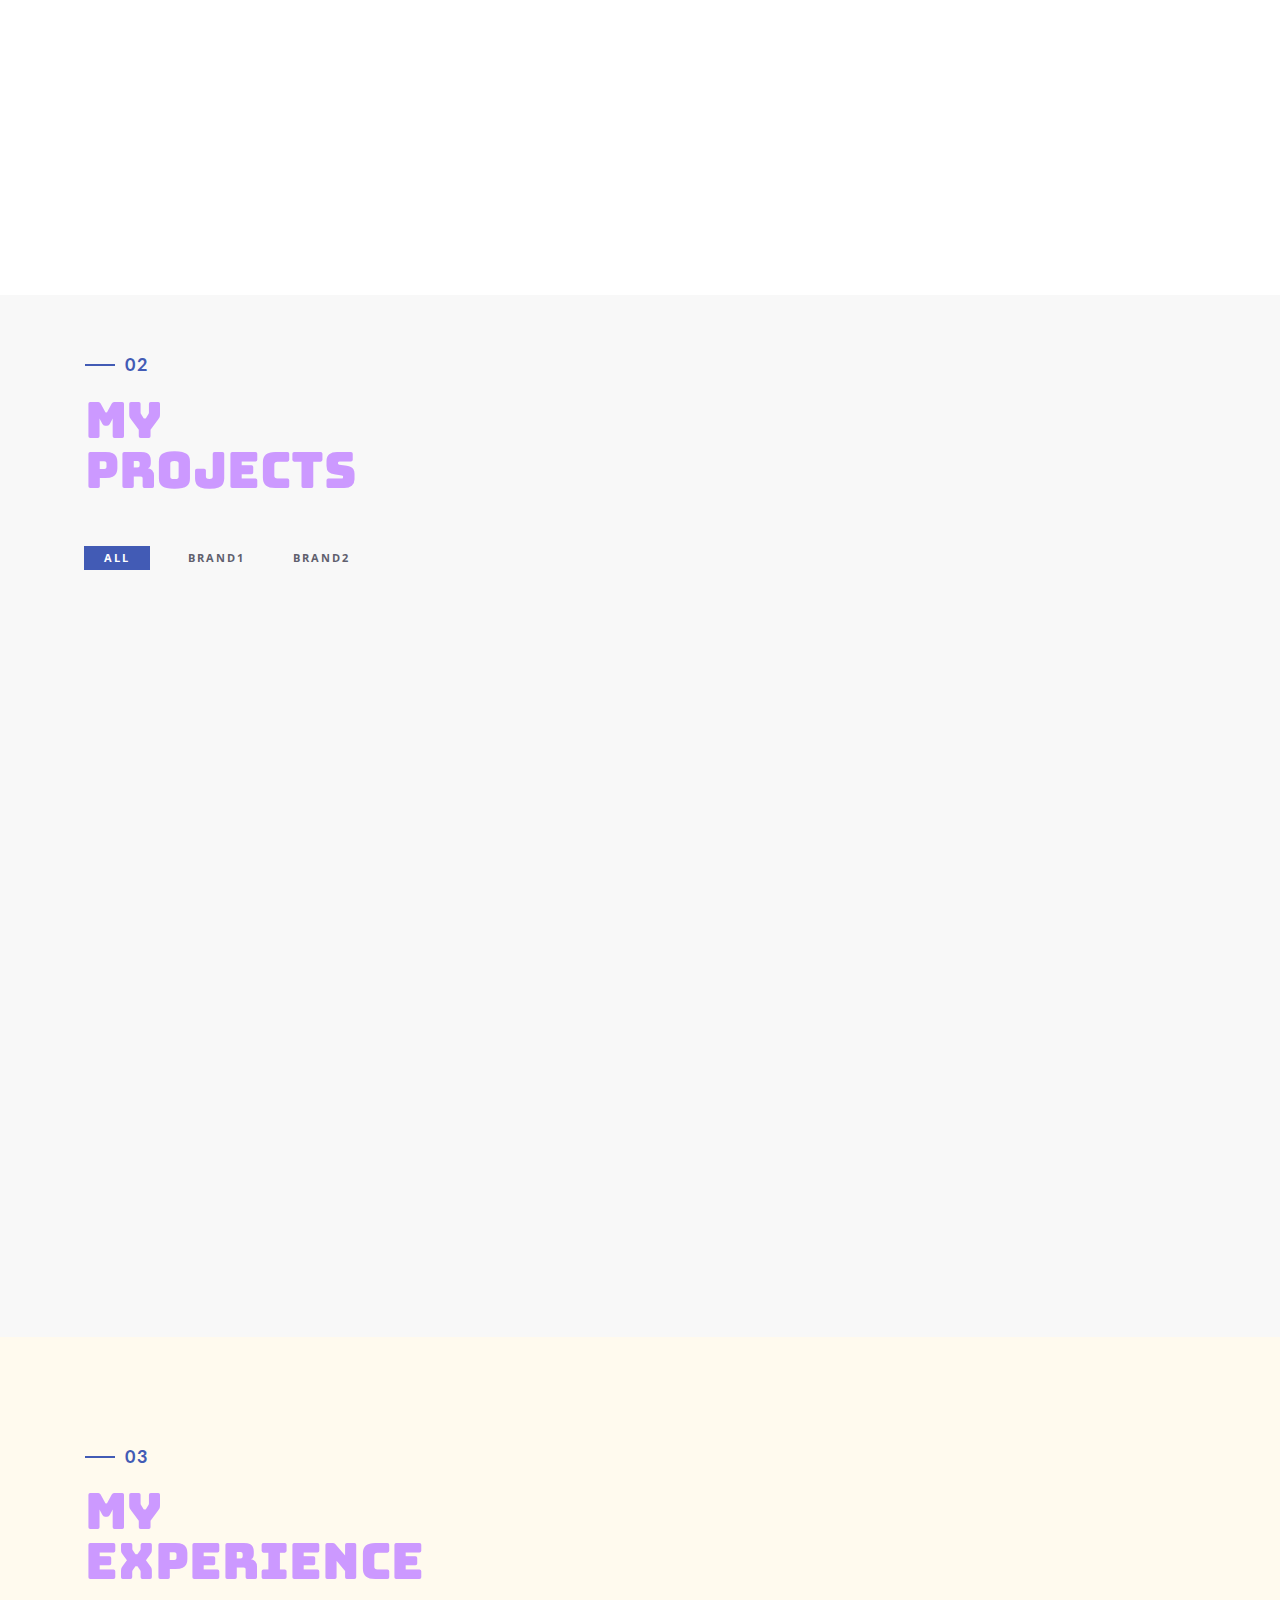
==== commit 466f4e3b: "Add files via upload" ====
--- a/index.html
+++ b/index.html
@@ -189,7 +189,7 @@
                                                     </p>
                                                     <div class="project_btn_box">
                                                         <a href="https://mijeong9.github.io/HAze_/" class="project_btn"
-                                                            target="_blank">WEB_Site</a>
+                                                            target="_blank">반응형 WEB</a>
                                                         <!--<a href="#" class="project_btn" target="_blank">BI_Guide</a>
                                                         <a href="#" class="project_btn" target="_blank">BX_Ebook</a>
                                                         <a href="#" class="project_btn" target="_blank">Web_Guide</a>-->
--- a/css/style.css
+++ b/css/style.css
@@ -288,25 +288,13 @@
 
 /* home section
 ==================================================*/
-
-#home {
-    background: url(../img/bg.gif);
-    background-size: cover;
-    height: 100vh;
-
-}
+#main_banner img {
+    width: 100%;
+}
+
 
 @media only screen and (min-width:1200px) {
 
-
-    #home .container h2 {
-        width: 500px;
-
-        font-size: 90px;
-        color: #425BB5;
-        margin: 50px 0 0 150px;
-        font-family: 'Lato', sans-serif;
-    }
 
     .table-cell {
         display: table-cell;
@@ -374,7 +362,7 @@
         line-height: 50px;
     }
 
-    #home,
+
     .disply-table {
         height: 100vh;
     }
@@ -1036,7 +1024,7 @@
         line-height: 50px;
     }
 
-    #home,
+    ,
     .disply-table {
         height: 100vh;
     }
@@ -1093,7 +1081,7 @@
     }
 
     .item_info {
-        padding-top: 30px;
+        padding-top: 10px;
     }
 
 }
@@ -1114,7 +1102,7 @@
 }
 
 .item_info {
-    padding-top: 50px;
+    padding-top: 10px;
 }
 
 .project_btn {
@@ -1124,6 +1112,7 @@
     border-radius: 30px;
     color: #23527c;
     box-sizing: border-box;
+    margin-right: 20px;
 }
 
 .project_btn:hover {
@@ -1134,19 +1123,29 @@
 
 .project_btn_box {
     display: flex;
-    justify-content: space-between;
+    flex-wrap: wrap;
     text-align: left;
     padding-top: 10px;
+
+
+}
+
+.project_btn_box a {
+    margin-top: 10px;
 }
 
 .clear {
     clear: both;
 }
 
-.portfolio_item {
-    height: 230px;
-}
+
 
 .portfolio_bg {
     background: url(../img/portfolio/01.jpg);
+}
+
+@media (max-width: 780px) {
+    .timeline-event {
+        width: 100%;
+    }
 }--- a/css/style.css
+++ b/css/style.css
@@ -288,25 +288,13 @@
 
 /* home section
 ==================================================*/
-
-#home {
-    background: url(../img/bg.gif);
-    background-size: cover;
-    height: 100vh;
-
-}
+#main_banner img {
+    width: 100%;
+}
+
 
 @media only screen and (min-width:1200px) {
 
-
-    #home .container h2 {
-        width: 500px;
-
-        font-size: 90px;
-        color: #425BB5;
-        margin: 50px 0 0 150px;
-        font-family: 'Lato', sans-serif;
-    }
 
     .table-cell {
         display: table-cell;
@@ -374,7 +362,7 @@
         line-height: 50px;
     }
 
-    #home,
+
     .disply-table {
         height: 100vh;
     }
@@ -1036,7 +1024,7 @@
         line-height: 50px;
     }
 
-    #home,
+    ,
     .disply-table {
         height: 100vh;
     }
@@ -1093,7 +1081,7 @@
     }
 
     .item_info {
-        padding-top: 30px;
+        padding-top: 10px;
     }
 
 }
@@ -1114,7 +1102,7 @@
 }
 
 .item_info {
-    padding-top: 50px;
+    padding-top: 10px;
 }
 
 .project_btn {
@@ -1124,6 +1112,7 @@
     border-radius: 30px;
     color: #23527c;
     box-sizing: border-box;
+    margin-right: 20px;
 }
 
 .project_btn:hover {
@@ -1134,19 +1123,29 @@
 
 .project_btn_box {
     display: flex;
-    justify-content: space-between;
+    flex-wrap: wrap;
     text-align: left;
     padding-top: 10px;
+
+
+}
+
+.project_btn_box a {
+    margin-top: 10px;
 }
 
 .clear {
     clear: both;
 }
 
-.portfolio_item {
-    height: 230px;
-}
+
 
 .portfolio_bg {
     background: url(../img/portfolio/01.jpg);
+}
+
+@media (max-width: 780px) {
+    .timeline-event {
+        width: 100%;
+    }
 }